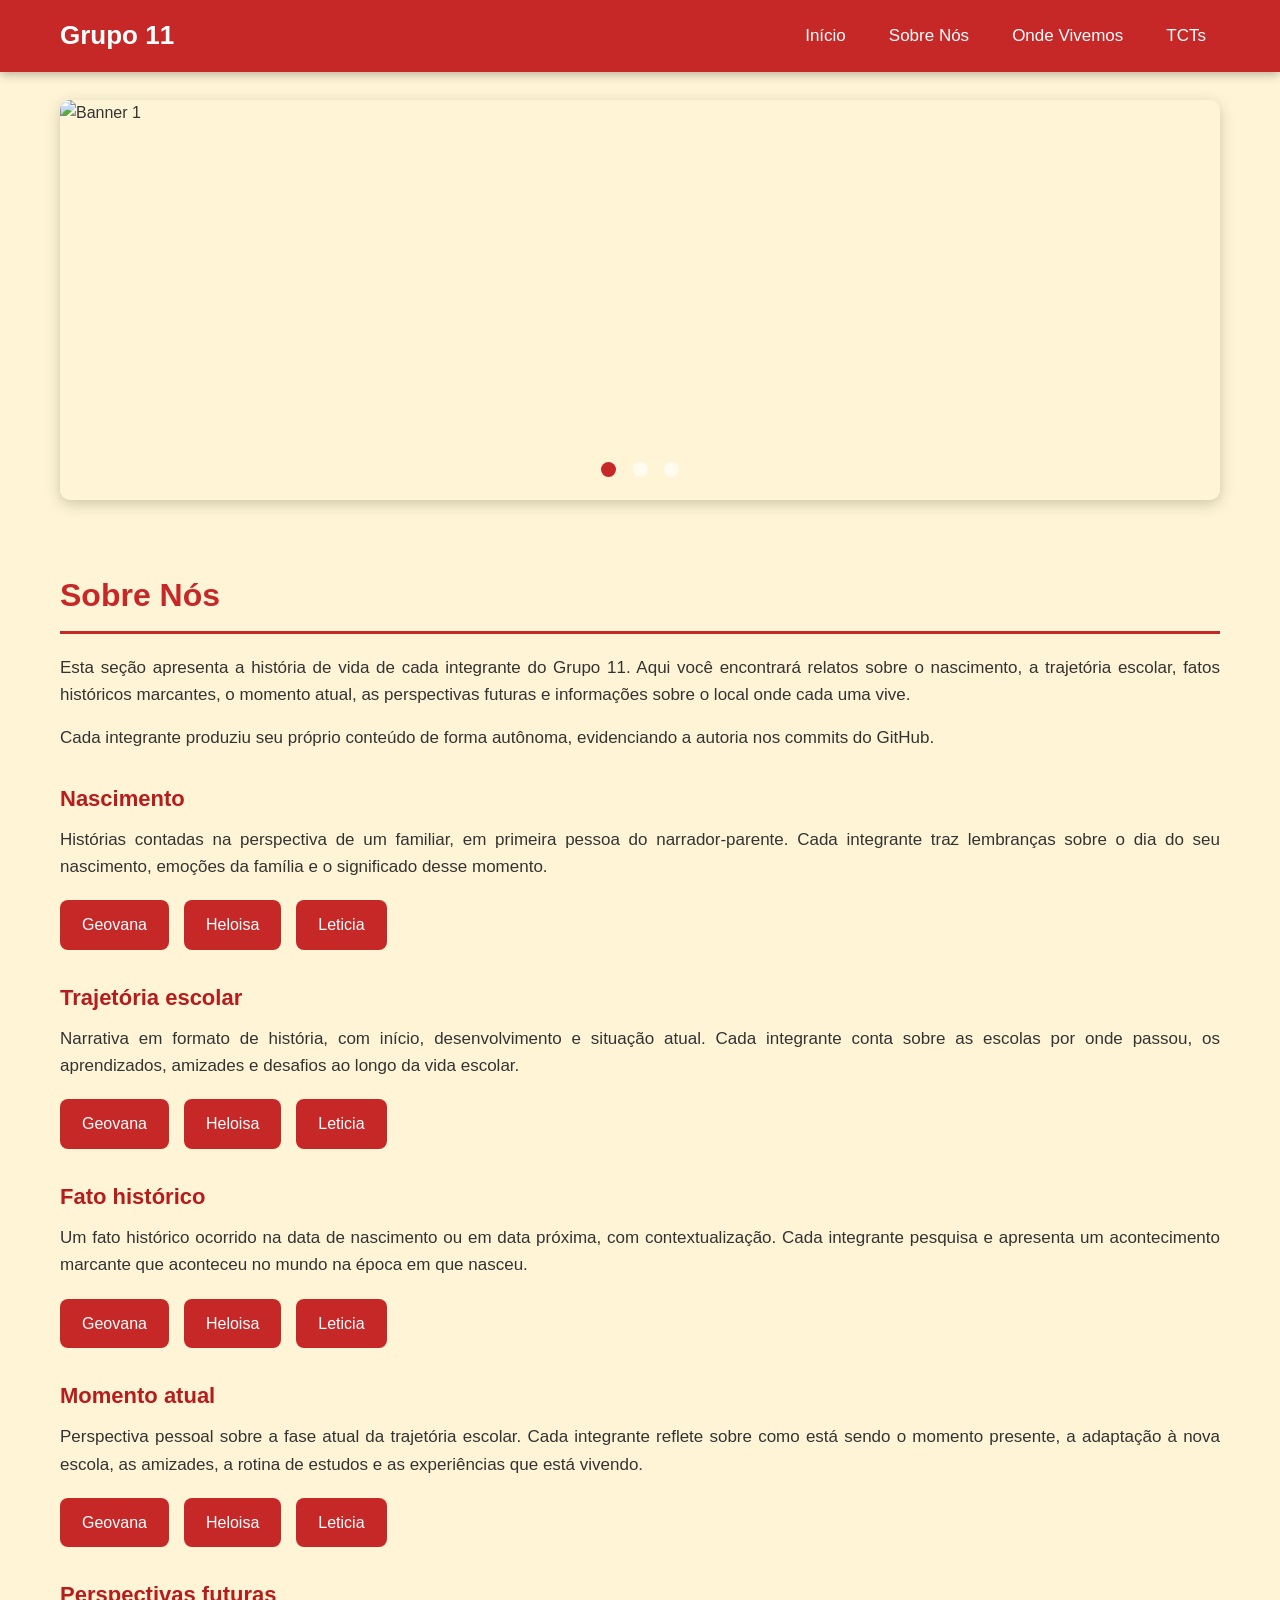
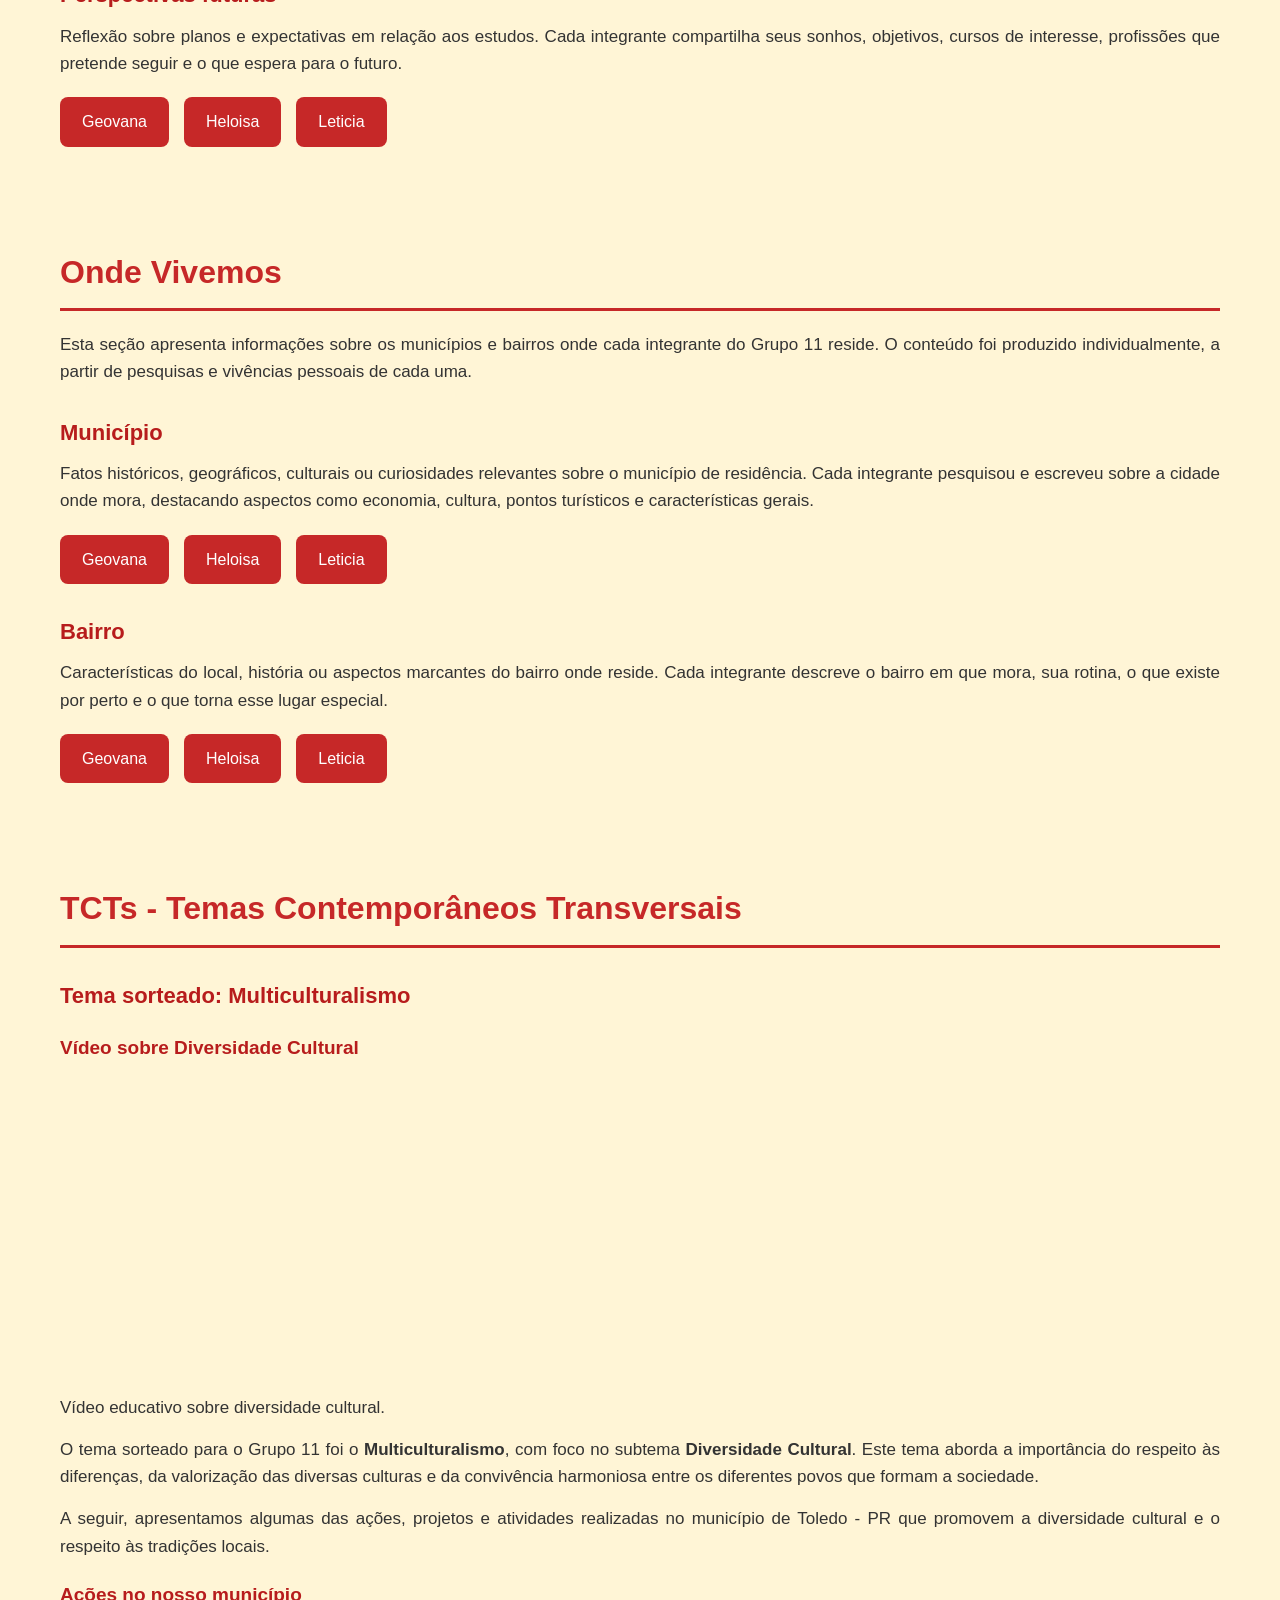
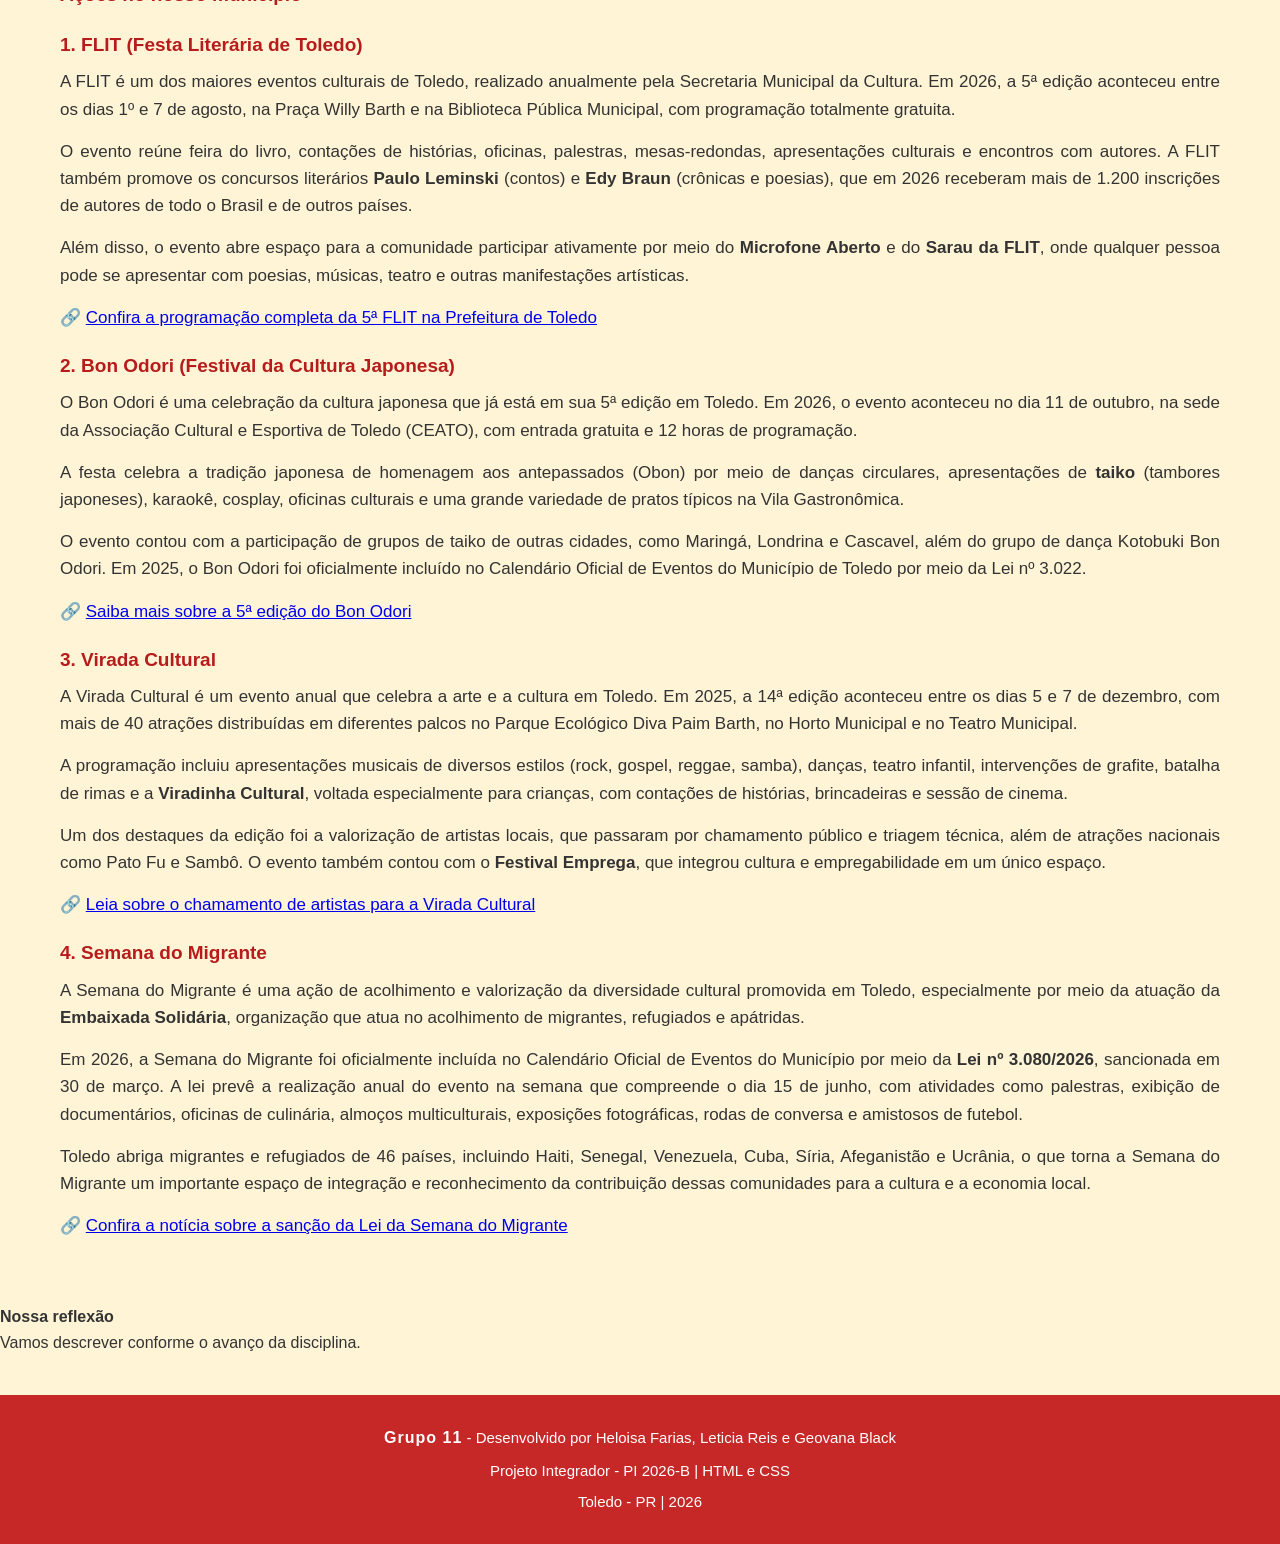
==== index.html @ 6e11cef3 "Adiciona vídeo sobre Diversidade Cultural na seção TCTs - Incorpora vídeo sobre diversidade cultural" ====
<!DOCTYPE html>
<html lang="pt-br">
<head>
    <meta charset="UTF-8">
    <meta name="viewport" content="width=device-width, initial-scale=1.0">
    <title>Grupo 11 - PI 2026-B</title>
    <link rel="stylesheet" href="style.css">
</head>

<body>

<header>
    <nav class="menu">
        <div class="logo">
            <h1>Grupo 11</h1>
        </div>
        <ul class="menu-links">
            <li><a href="index.html">Início</a></li>
            <li><a href="#sobre-nos">Sobre Nós</a></li>
            <li><a href="#onde-vivemos">Onde Vivemos</a></li>
            <li><a href="#tcts">TCTs</a></li>
        </ul>
    </nav>
</header>

<main>

        <!-- ========== CARROSSEL DE IMAGENS ========== -->
    <section id="banner">
        <div class="carrossel">
            <input type="radio" name="slide" id="slide1" checked>
            <input type="radio" name="slide" id="slide2">
            <input type="radio" name="slide" id="slide3">

            <div class="carrossel-slides">
                <div class="slide">
                    <img src="https://encrypted-tbn0.gstatic.com/images?q=tbn:ANd9GcRvRkDK_Eo4w5dah1T_DE6mRpzSh5dY2GwUO10VL6eQXFU19OjkmQ3TjDUJ&s=10" alt="Banner 1">
                </div>
                <div class="slide">
                    <img src="https://www.toledo.pr.gov.br/sites/default/files/styles/thumb_noticias/public/2024-06/semana_do_migrante_2.jpeg?itok=PTw-lpnz" alt="Banner 2">
                </div>
                <div class="slide">
                    <img src="https://pub-a1ff4eb730404ecd886c71cfc20eda33.r2.dev/2026/08/ffr.jpg">
                </div>
            </div>

            <div class="navegacao">
                <label for="slide1"></label>
                <label for="slide2"></label>
                <label for="slide3"></label>
            </div>
        </div>
    </section>

   <section id="sobre-nos">
        <h2>Sobre Nós</h2>
        <p>
            Esta seção apresenta a história de vida de cada integrante do
            Grupo 11. Aqui você encontrará relatos sobre o nascimento,
            a trajetória escolar, fatos históricos marcantes, o momento
            atual, as perspectivas futuras e informações sobre o local
            onde cada uma vive.
        </p>
        <p>
            Cada integrante produziu seu próprio conteúdo de forma
            autônoma, evidenciando a autoria nos commits do GitHub.
        </p>


        <h3 id="nascimento">Nascimento</h3>
        <p>
            Histórias contadas na perspectiva de um familiar, em primeira
            pessoa do narrador-parente. Cada integrante traz lembranças
            sobre o dia do seu nascimento, emoções da família e o
            significado desse momento.
        </p>
        <div class="integrantes">
            <a href="geovana.html#nascimento">Geovana</a>
            <a href="heloisa.html#nascimento">Heloisa</a>
            <a href="leticia.html#nascimento">Leticia</a>
        </div>

        <h3 id="trajetoria">Trajetória escolar</h3>
        <p>
            Narrativa em formato de história, com início, desenvolvimento
            e situação atual. Cada integrante conta sobre as escolas por
            onde passou, os aprendizados, amizades e desafios ao longo
            da vida escolar.
        </p>
        <div class="integrantes">
            <a href="geovana.html#trajetoria">Geovana</a>
            <a href="heloisa.html#trajetoria">Heloisa</a>
            <a href="leticia.html#trajetoria">Leticia</a>
        </div>


       <h3 id="fato-historico">Fato histórico</h3>
        <p>
            Um fato histórico ocorrido na data de nascimento ou em data
            próxima, com contextualização. Cada integrante pesquisa e
            apresenta um acontecimento marcante que aconteceu no mundo
            na época em que nasceu.
        </p>
        <div class="integrantes">
            <a href="geovana.html#fato-historico">Geovana</a>
            <a href="heloisa.html#fato-historico">Heloisa</a>
            <a href="leticia.html#fato-historico">Leticia</a>
        </div>


        <h3 id="momento-atual">Momento atual</h3>
        <p>
            Perspectiva pessoal sobre a fase atual da trajetória escolar.
            Cada integrante reflete sobre como está sendo o momento
            presente, a adaptação à nova escola, as amizades, a rotina
            de estudos e as experiências que está vivendo.
        </p>
        <div class="integrantes">
            <a href="geovana.html#momento-atual">Geovana</a>
            <a href="heloisa.html#momento-atual">Heloisa</a>
            <a href="leticia.html#momento-atual">Leticia</a>
        </div>


        <h3 id="perspectivas">Perspectivas futuras</h3>
        <p>
            Reflexão sobre planos e expectativas em relação aos estudos.
            Cada integrante compartilha seus sonhos, objetivos, cursos
            de interesse, profissões que pretende seguir e o que espera
            para o futuro.
        </p>
        <div class="integrantes">
            <a href="geovana.html#perspectivas">Geovana</a>
            <a href="heloisa.html#perspectivas">Heloisa</a>
            <a href="leticia.html#perspectivas">Leticia</a>
        </div>
    </section>

<section id="onde-vivemos">
        <h2>Onde Vivemos</h2>
        <p>
            Esta seção apresenta informações sobre os municípios e bairros
            onde cada integrante do Grupo 11 reside. O conteúdo foi
            produzido individualmente, a partir de pesquisas e vivências
            pessoais de cada uma.
        </p>

       <h3 id="municipio">Município</h3>
        <p>
            Fatos históricos, geográficos, culturais ou curiosidades
            relevantes sobre o município de residência. Cada integrante
            pesquisou e escreveu sobre a cidade onde mora, destacando
            aspectos como economia, cultura, pontos turísticos e
            características gerais.
        </p>
        <div class="integrantes">
            <a href="geovana.html#municipio">Geovana</a>
            <a href="heloisa.html#municipio">Heloisa</a>
            <a href="leticia.html#municipio">Leticia</a>
        </div>


        <h3 id="bairro">Bairro</h3>
        <p>
            Características do local, história ou aspectos marcantes do
            bairro onde reside. Cada integrante descreve o
            bairro em que mora, sua rotina, o que existe por perto e o
            que torna esse lugar especial.
        </p>
        <div class="integrantes">
            <a href="geovana.html#bairro">Geovana</a>
            <a href="heloisa.html#bairro">Heloisa</a>
            <a href="leticia.html#bairro">Leticia</a>
        </div>
    </section>

      <section id="tcts">
    <h2>TCTs - Temas Contemporâneos Transversais</h2>
    
    <h3>Tema sorteado: Multiculturalismo</h3>

        <h4>Vídeo sobre Diversidade Cultural</h4>
        <div class="video-container">
            <iframe width="560" height="315" src="https://www.youtube.com/embed/qX1g0VVXkB0?si=FpzhYmx7Cu7t4a_R" title="Vídeo sobre Diversidade Cultural" frameborder="0" allow="accelerometer; autoplay; clipboard-write; encrypted-media; gyroscope; picture-in-picture; web-share" referrerpolicy="strict-origin-when-cross-origin" allowfullscreen></iframe>
        </div>
        <p>
            Vídeo educativo sobre diversidade cultural.
        </p>
          
    <p>
        O tema sorteado para o Grupo 11 foi o <strong>Multiculturalismo</strong>,
        com foco no subtema <strong>Diversidade Cultural</strong>. Este tema aborda
        a importância do respeito às diferenças, da valorização das diversas
        culturas e da convivência harmoniosa entre os diferentes povos que
        formam a sociedade.
    </p>
    <p>
        A seguir, apresentamos algumas das ações, projetos e atividades
        realizadas no município de Toledo - PR que promovem a diversidade
        cultural e o respeito às tradições locais.
    </p>

    <h4>Ações no nosso município</h4>
    
    <h4>1. FLIT (Festa Literária de Toledo)</h4>
    <p>
        A FLIT é um dos maiores eventos culturais de Toledo, realizado
        anualmente pela Secretaria Municipal da Cultura. Em 2026, a 5ª
        edição aconteceu entre os dias 1º e 7 de agosto, na Praça Willy
        Barth e na Biblioteca Pública Municipal, com programação
        totalmente gratuita.
    </p>
    <p>
        O evento reúne feira do livro, contações de histórias, oficinas,
        palestras, mesas-redondas, apresentações culturais e encontros
        com autores. A FLIT também promove os concursos literários
        <strong>Paulo Leminski</strong> (contos) e <strong>Edy Braun</strong>
        (crônicas e poesias), que em 2026 receberam mais de 1.200
        inscrições de autores de todo o Brasil e de outros países.
    </p>
    <p>
        Além disso, o evento abre espaço para a comunidade participar
        ativamente por meio do <strong>Microfone Aberto</strong> e do
        <strong>Sarau da FLIT</strong>, onde qualquer pessoa pode se
        apresentar com poesias, músicas, teatro e outras manifestações
        artísticas.
    </p>
    <p>
        🔗 <a href="https://www.toledo.pr.gov.br/noticias/cultura/5a-flit-tera-sete-dias-de-programacao-voltada-literatura-em-agosto" target="_blank">Confira a programação completa da 5ª FLIT na Prefeitura de Toledo</a>
    </p>

    <h4>2. Bon Odori (Festival da Cultura Japonesa)</h4>
    <p>
        O Bon Odori é uma celebração da cultura japonesa que já está em
        sua 5ª edição em Toledo. Em 2026, o evento aconteceu no dia 11
        de outubro, na sede da Associação Cultural e Esportiva de Toledo
        (CEATO), com entrada gratuita e 12 horas de programação.
    </p>
    <p>
        A festa celebra a tradição japonesa de homenagem aos antepassados
        (Obon) por meio de danças circulares, apresentações de
        <strong>taiko</strong> (tambores japoneses), karaokê, cosplay,
        oficinas culturais e uma grande variedade de pratos típicos na
        Vila Gastronômica.
    </p>
    <p>
        O evento contou com a participação de grupos de taiko de outras
        cidades, como Maringá, Londrina e Cascavel, além do grupo de
        dança Kotobuki Bon Odori. Em 2025, o Bon Odori foi oficialmente
        incluído no Calendário Oficial de Eventos do Município de Toledo
        por meio da Lei nº 3.022.
    </p>
    <p>
        🔗 <a href="https://www.toledonews.com.br/noticia/toledo-sera-palco-no-proximo-dia-11-de-outubro-da-5-edicao-do-bon-odori" target="_blank">Saiba mais sobre a 5ª edição do Bon Odori</a>
    </p>

    <h4>3. Virada Cultural</h4>
    <p>
        A Virada Cultural é um evento anual que celebra a arte e a
        cultura em Toledo. Em 2025, a 14ª edição aconteceu entre os dias
        5 e 7 de dezembro, com mais de 40 atrações distribuídas em
        diferentes palcos no Parque Ecológico Diva Paim Barth, no Horto
        Municipal e no Teatro Municipal.
    </p>
    <p>
        A programação incluiu apresentações musicais de diversos estilos
        (rock, gospel, reggae, samba), danças, teatro infantil,
        intervenções de grafite, batalha de rimas e a
        <strong>Viradinha Cultural</strong>, voltada especialmente para
        crianças, com contações de histórias, brincadeiras e sessão de
        cinema.
    </p>
    <p>
        Um dos destaques da edição foi a valorização de artistas locais,
        que passaram por chamamento público e triagem técnica, além de
        atrações nacionais como Pato Fu e Sambô. O evento também contou
        com o <strong>Festival Emprega</strong>, que integrou cultura e
        empregabilidade em um único espaço.
    </p>
    <p>
        🔗 <a href="https://www.toledo.pr.gov.br/noticias/cultura/14a-virada-cultural-toledo-abre-chamamento-para-credenciar-artistas-locais" target="_blank">Leia sobre o chamamento de artistas para a Virada Cultural</a>
    </p>

    <h4>4. Semana do Migrante</h4>
    <p>
        A Semana do Migrante é uma ação de acolhimento e valorização da
        diversidade cultural promovida em Toledo, especialmente por meio
        da atuação da <strong>Embaixada Solidária</strong>, organização
        que atua no acolhimento de migrantes, refugiados e apátridas.
    </p>
    <p>
        Em 2026, a Semana do Migrante foi oficialmente incluída no
        Calendário Oficial de Eventos do Município por meio da
        <strong>Lei nº 3.080/2026</strong>, sancionada em 30 de março.
        A lei prevê a realização anual do evento na semana que compreende
        o dia 15 de junho, com atividades como palestras, exibição de
        documentários, oficinas de culinária, almoços multiculturais,
        exposições fotográficas, rodas de conversa e amistosos de futebol.
    </p>
    <p>
        Toledo abriga migrantes e refugiados de 46 países, incluindo
        Haiti, Senegal, Venezuela, Cuba, Síria, Afeganistão e Ucrânia,
        o que torna a Semana do Migrante um importante espaço de
        integração e reconhecimento da contribuição dessas comunidades
        para a cultura e a economia local.
    </p>
    <p>
        🔗 <a href="https://www.toledo.pr.gov.br/noticias/gabinete/migrantes-e-autistas-sao-contemplados-em-leis-municipais-sancionadas" target="_blank">Confira a notícia sobre a sanção da Lei da Semana do Migrante</a>
    </p>
      </section>
          <h4>Nossa reflexão</h4>
        <p>
            Vamos descrever conforme o avanço da disciplina.
        </p>
    </section>

</main>

    <footer>
    <p><strong>Grupo 11</strong> - Desenvolvido por Heloisa Farias, Leticia Reis e Geovana Black</p>
    <p>Projeto Integrador - PI 2026-B | HTML e CSS</p>
    <p>Toledo - PR | 2026</p>
</footer>

</body>
</html>
---- style.css ----
* {
    margin: 0;
    padding: 0;
    box-sizing: border-box;
}

body {
    font-family: Arial, Helvetica, sans-serif;
    background-color: #fff5d6;
    color: #333;
    line-height: 1.6;
}

header {
    background-color: #c62828;
    padding: 15px 0;
    position: fixed;
    top: 0;
    width: 100%;
    z-index: 1000;
    box-shadow: 0 2px 10px rgba(0, 0, 0, 0.3);
}

.menu {
    max-width: 1200px;
    margin: 0 auto;
    padding: 0 20px;
    display: flex;
    justify-content: space-between;
    align-items: center;
    flex-wrap: wrap;
}

.logo h1 {
    color: #ffffff;
    font-size: 26px;
}

.menu-links {
    list-style: none;
    display: flex;
    gap: 15px;
    flex-wrap: wrap;
}

.menu-links li a {
    color: #ffffff;
    text-decoration: none;
    font-size: 17px;
    padding: 8px 14px;
    border-radius: 5px;
    transition: background-color 0.3s;
}

.menu-links li a:hover {
    background-color: #b71c1c;
}

main {
    padding-top: 80px;
}

section {
    padding: 50px 20px;
    max-width: 1200px;
    margin: 0 auto;
}

section h2 {
    font-size: 32px;
    color: #c62828;
    margin-bottom: 20px;
    border-bottom: 3px solid #c62828;
    padding-bottom: 10px;
}

section h3 {
    font-size: 22px;
    color: #b71c1c;
    margin-top: 30px;
    margin-bottom: 10px;
}

section h4 {
    font-size: 19px;
    color: #b71c1c;
    margin-top: 20px;
    margin-bottom: 8px;
}

section p {
    font-size: 17px;
    margin-bottom: 15px;
    text-align: justify;
}

section ul {
    padding-left: 25px;
    margin-bottom: 15px;
}

section li {
    margin-bottom: 8px;
}

.integrantes {
    display: flex;
    gap: 15px;
    margin-top: 20px;
    flex-wrap: wrap;
}

.integrantes a {
    background-color: #c62828;
    color: white;
    text-decoration: none;
    padding: 12px 22px;
    border-radius: 8px;
    transition: background-color 0.3s;
}

.integrantes a:hover {
    background-color: #b71c1c;
}


footer {
    background-color: #c62828;
    color: #ffffff;
    text-align: center;
    padding: 25px 20px;
    margin-top: 40px;
    line-height: 1.8;
}

footer p {
    margin: 4px 0;
    font-size: 15px;
}

footer p strong {
    font-size: 16px;
    letter-spacing: 1px;
}


@media screen and (max-width: 768px) {
    .menu {
        flex-direction: column;
        gap: 10px;
    }

    .menu-links {
        justify-content: center;
        gap: 8px;
    }

    .menu-links li a {
        font-size: 14px;
        padding: 6px 10px;
    }

    section h2 {
        font-size: 26px;
    }
}
#banner {
    padding: 20px;
    max-width: 1200px;
    margin: 0 auto;
}

.carrossel {
    position: relative;
    max-width: 1200px;
    margin: 0 auto;
    overflow: hidden;
    border-radius: 10px;
    box-shadow: 0 4px 15px rgba(0,0,0,0.2);
}

.carrossel input[type="radio"] {
    display: none;
}

.carrossel-slides {
    display: flex;
    width: 300%;
    transition: transform 0.6s ease;
}

.slide {
    width: 33.333%;
}

.slide img {
    width: 100%;
    display: block;
    height: 400px;
    object-fit: cover;
}

#slide1:checked ~ .carrossel-slides { transform: translateX(0); }
#slide2:checked ~ .carrossel-slides { transform: translateX(-33.333%); }
#slide3:checked ~ .carrossel-slides { transform: translateX(-66.666%); }

.navegacao {
    position: absolute;
    bottom: 15px;
    width: 100%;
    text-align: center;
}

.navegacao label {
    display: inline-block;
    width: 15px;
    height: 15px;
    background-color: rgba(255,255,255,0.6);
    border-radius: 50%;
    margin: 0 6px;
    cursor: pointer;
    transition: background-color 0.3s;
}

.navegacao label:hover {
    background-color: #fff;
}

#slide1:checked ~ .navegacao label[for="slide1"],
#slide2:checked ~ .navegacao label[for="slide2"],
#slide3:checked ~ .navegacao label[for="slide3"] {
    background-color: #c62828;
}
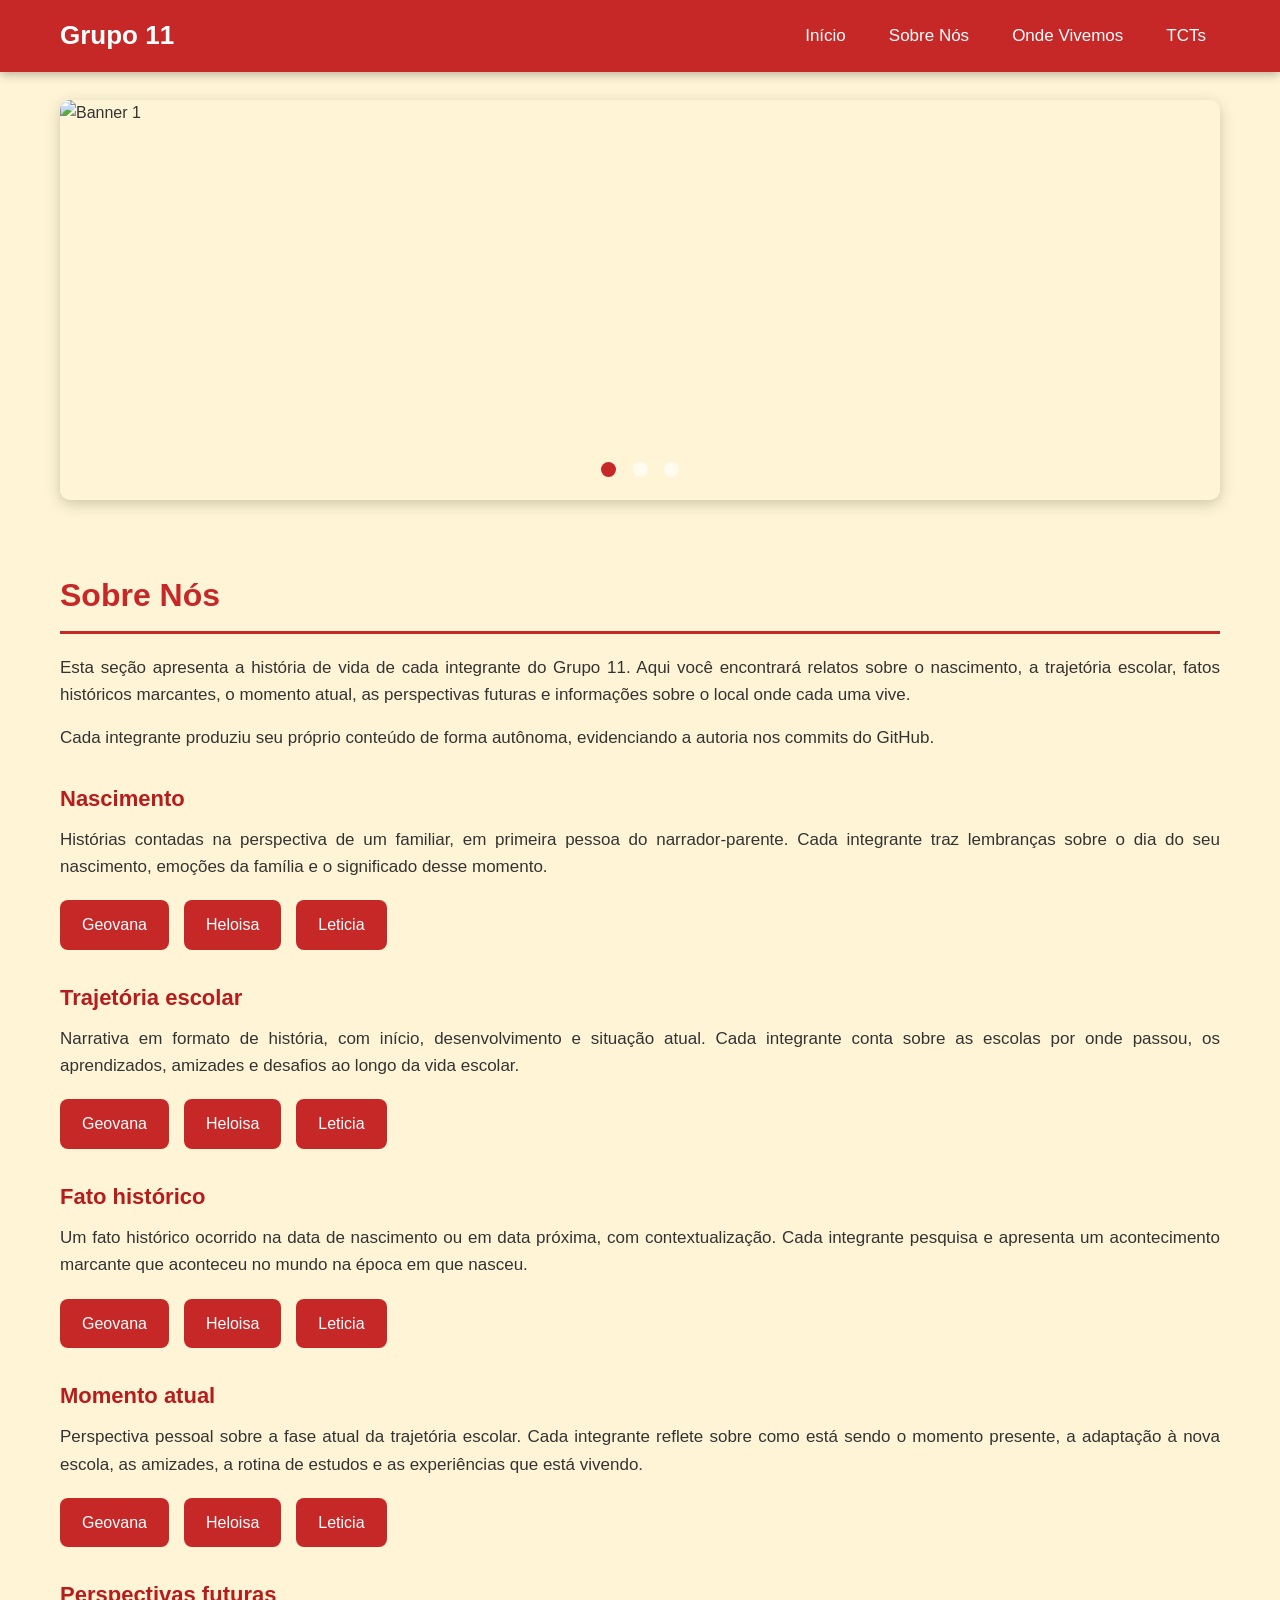
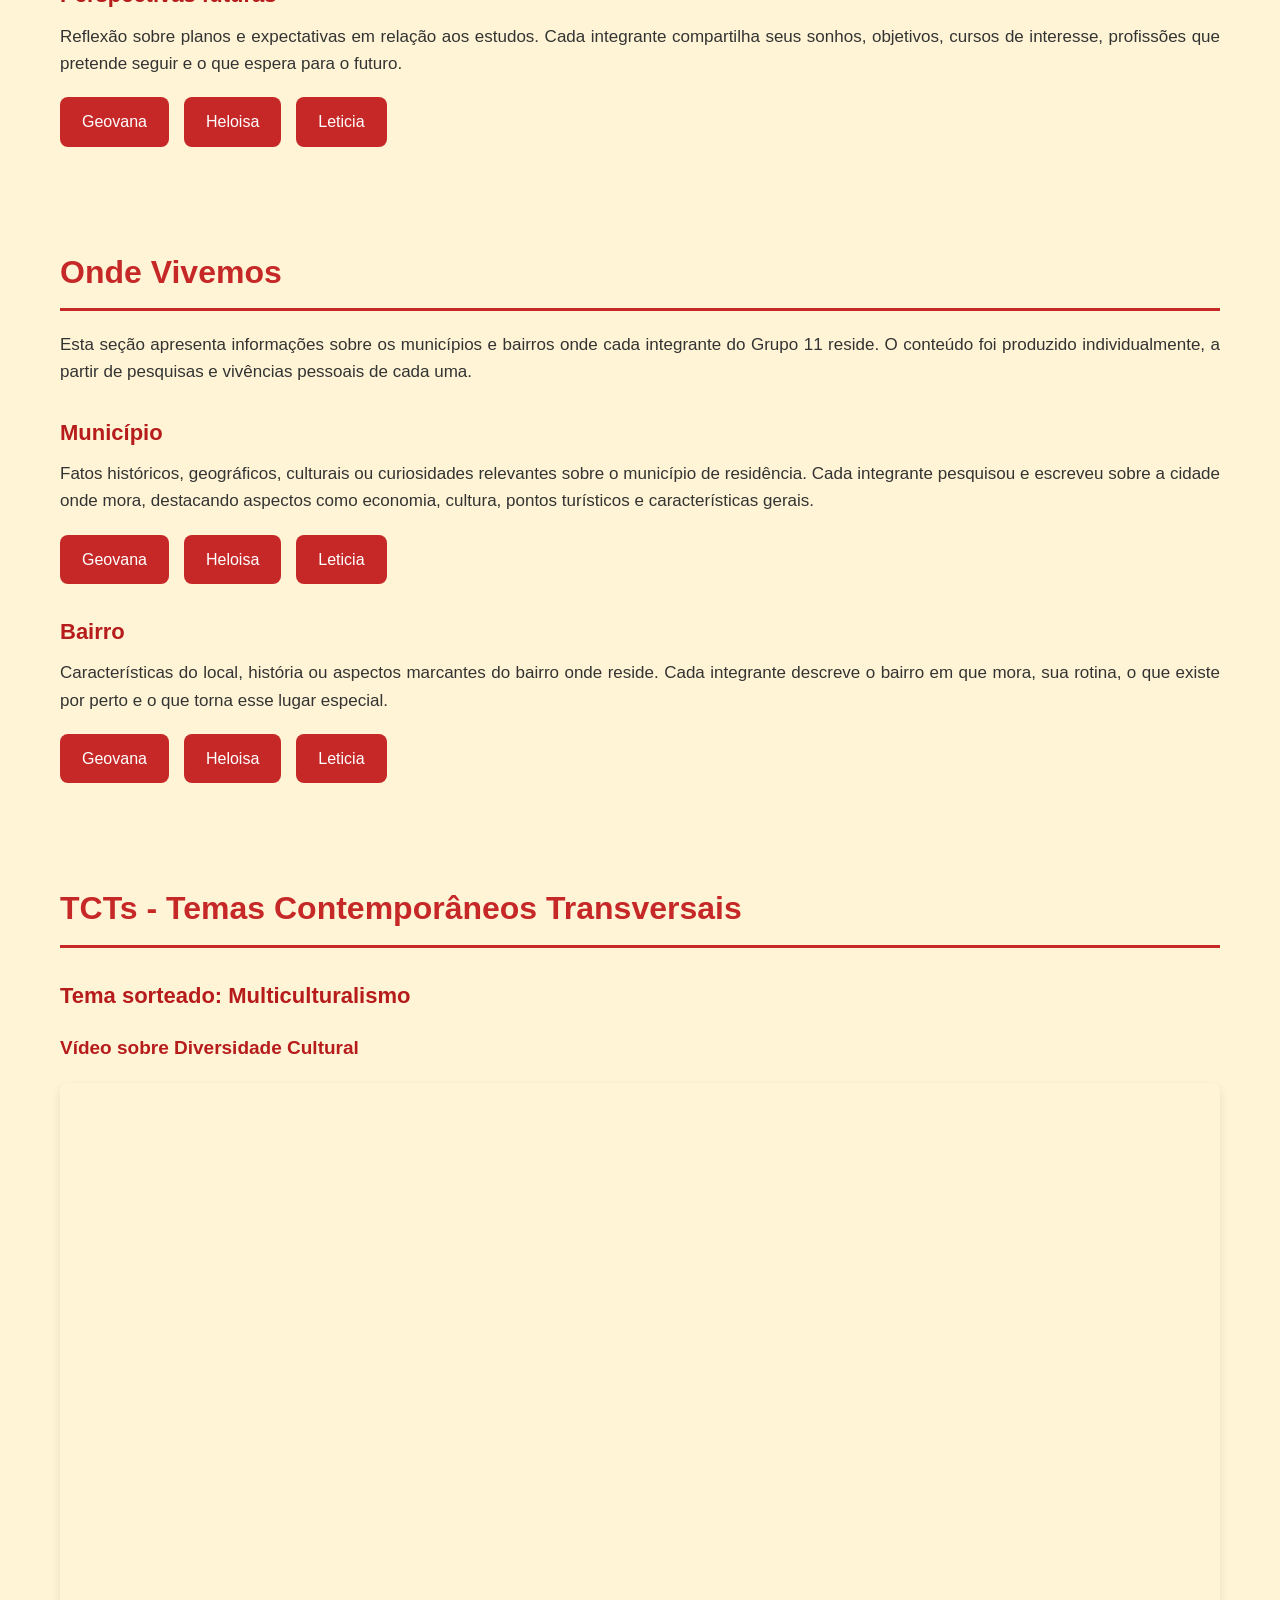
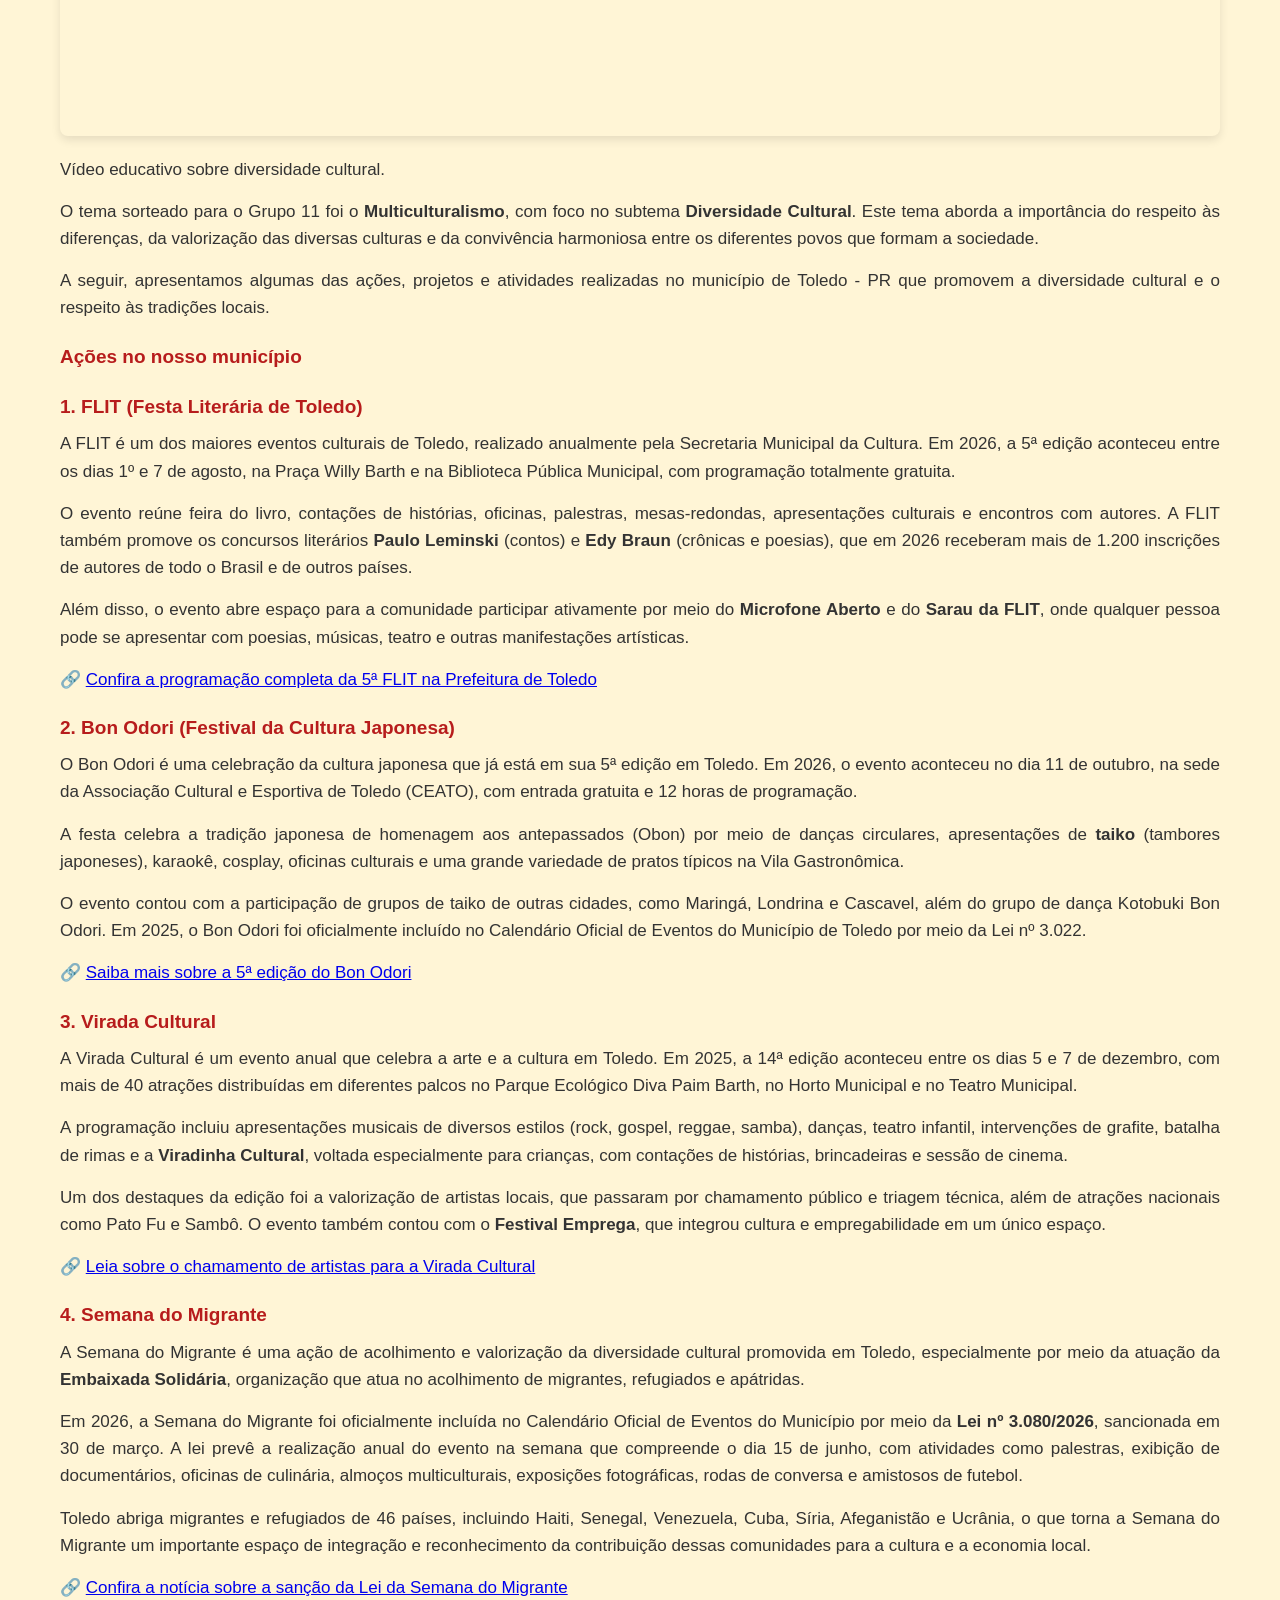
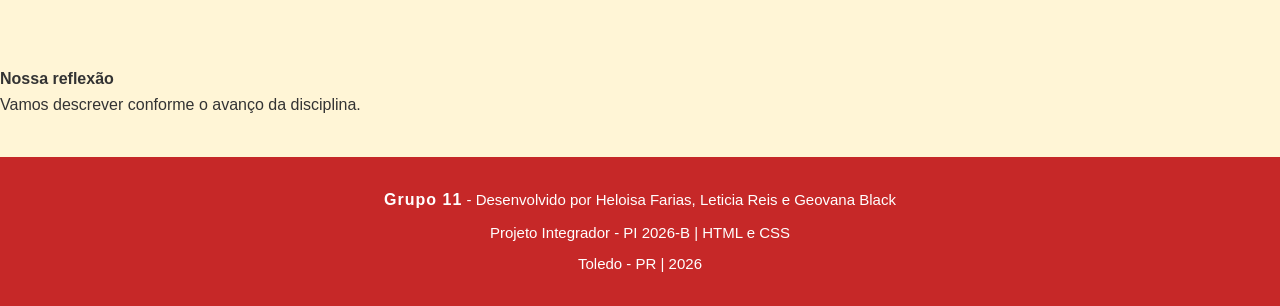
==== commit 7d81188a: "Atualiza imagens do carrossel com fotos de alta qualidade - Substitui as imagens de exemplo por foto" ====
--- a/index.html
+++ b/index.html
@@ -34,13 +34,13 @@
 
             <div class="carrossel-slides">
                 <div class="slide">
-                    <img src="https://encrypted-tbn0.gstatic.com/images?q=tbn:ANd9GcRvRkDK_Eo4w5dah1T_DE6mRpzSh5dY2GwUO10VL6eQXFU19OjkmQ3TjDUJ&s=10" alt="Banner 1">
+                    <img src="https://upload.wikimedia.org/wikipedia/commons/thumb/0/09/Toledo_-_vista_a%C3%A9rea.jpg/1280px-Toledo_-_vista_a%C3%A9rea.jpg" alt="Banner 1">
                 </div>
                 <div class="slide">
                     <img src="https://www.toledo.pr.gov.br/sites/default/files/styles/thumb_noticias/public/2024-06/semana_do_migrante_2.jpeg?itok=PTw-lpnz" alt="Banner 2">
                 </div>
                 <div class="slide">
-                    <img src="https://pub-a1ff4eb730404ecd886c71cfc20eda33.r2.dev/2026/08/ffr.jpg">
+                    <img src="https://www.toledo.pr.gov.br/sites/default/files/styles/apresentacao_imagens_noticia/public/2024-11/materia_virada_0.jpg?itok=ClOAj6qH">
                 </div>
             </div>
 
--- a/style.css
+++ b/style.css
@@ -209,6 +209,27 @@
     bottom: 15px;
     width: 100%;
     text-align: center;
+}
+
+/* ========== VÍDEOS ========== */
+.video-container {
+    position: relative;
+    padding-bottom: 56.25%; /* Proporção 16:9 */
+    height: 0;
+    overflow: hidden;
+    max-width: 100%;
+    margin: 20px 0;
+    border-radius: 8px;
+    box-shadow: 0 4px 10px rgba(0,0,0,0.1);
+}
+
+.video-container iframe {
+    position: absolute;
+    top: 0;
+    left: 0;
+    width: 100%;
+    height: 100%;
+    border: none;
 }
 
 .navegacao label {
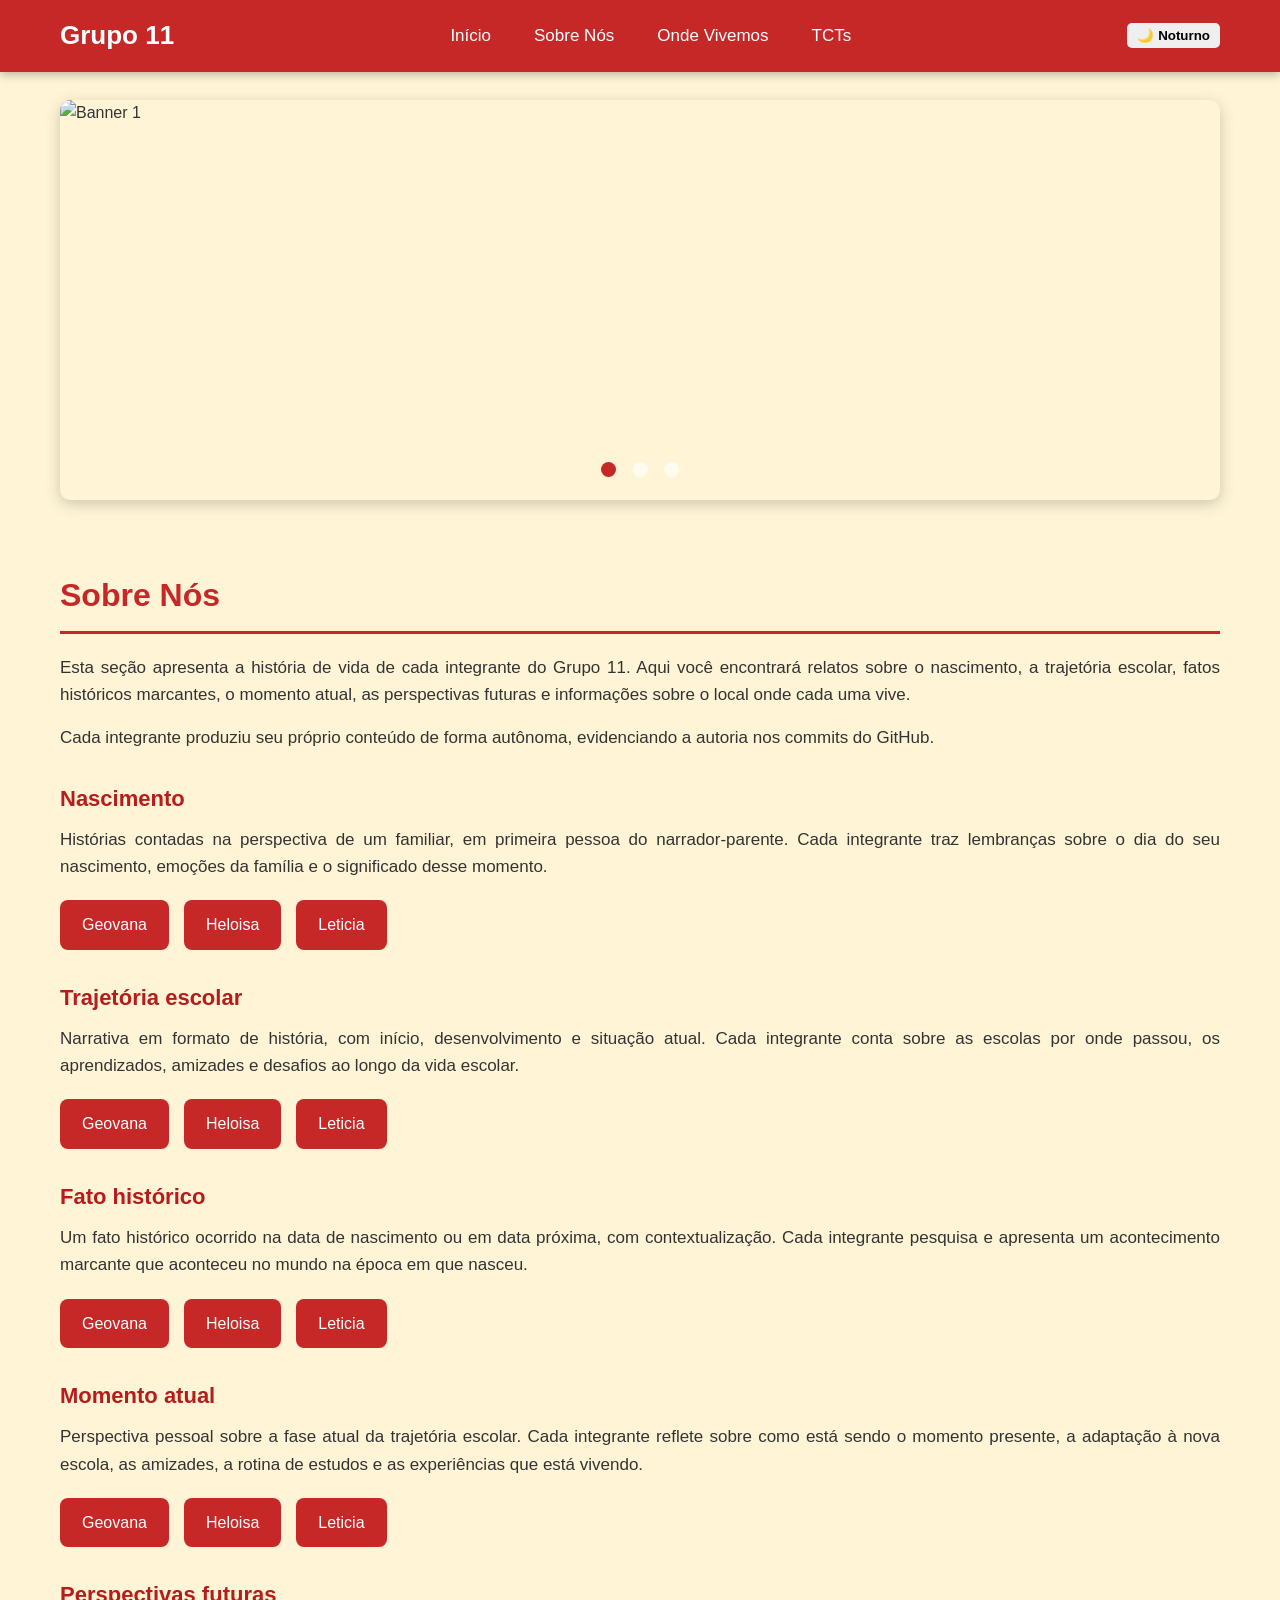
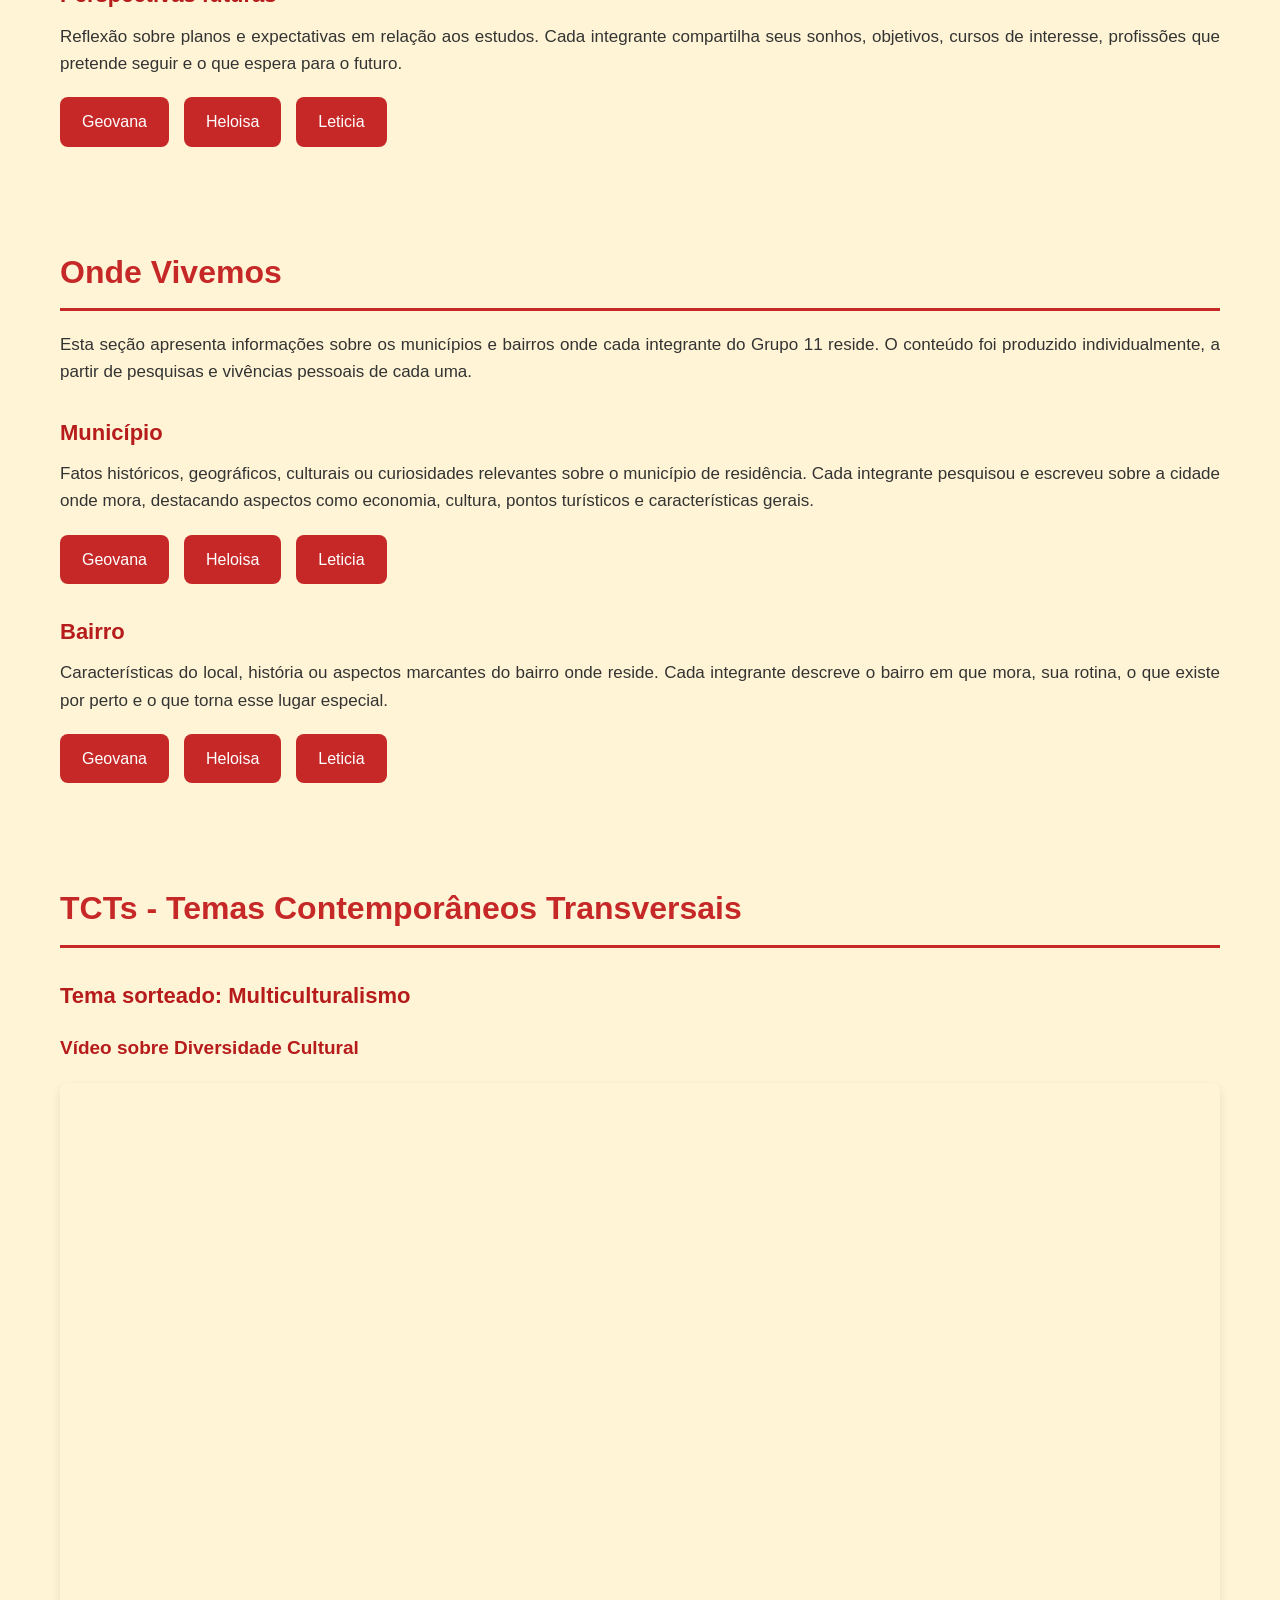
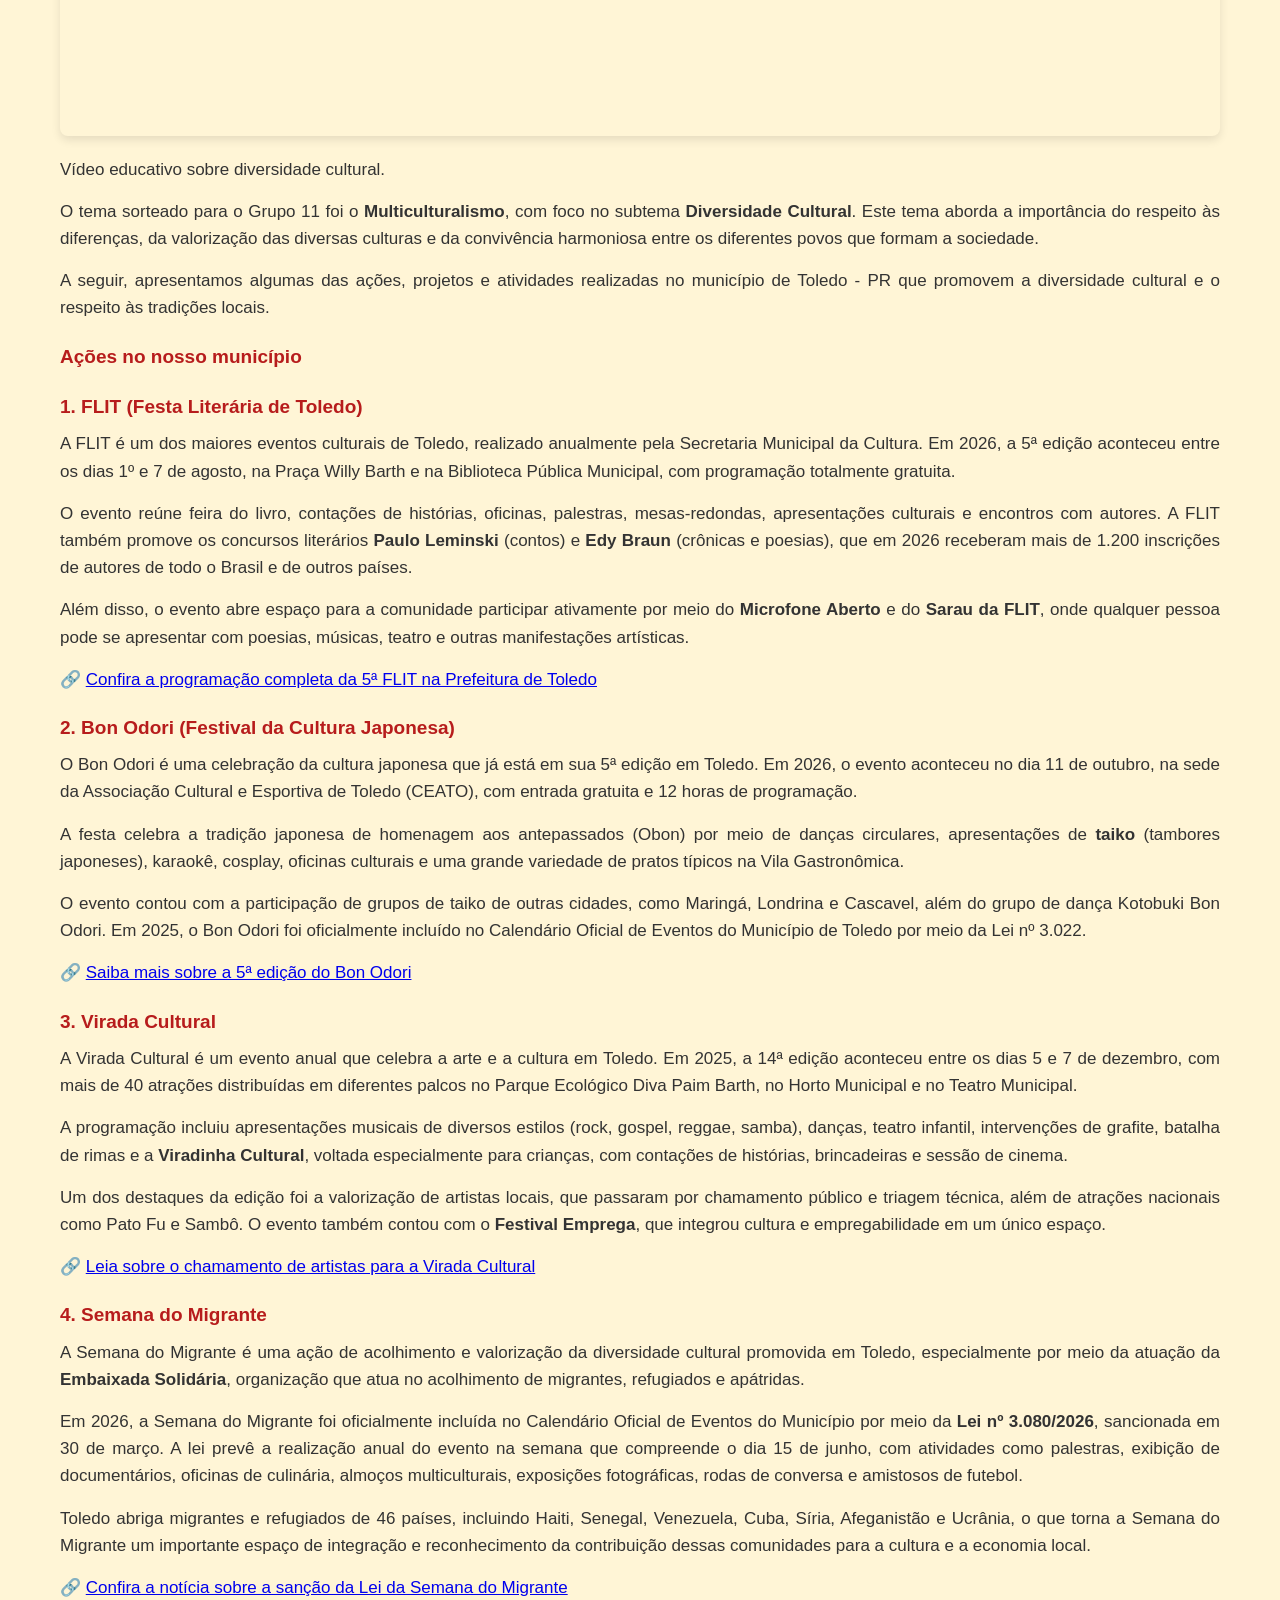
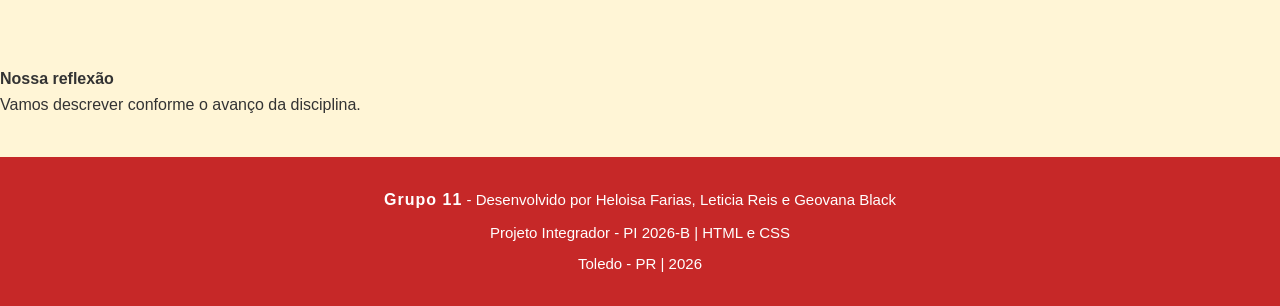
==== commit 6631c28c: "Adiciona modo noturno no index.html" ====
--- a/index.html
+++ b/index.html
@@ -4,7 +4,8 @@
     <meta charset="UTF-8">
     <meta name="viewport" content="width=device-width, initial-scale=1.0">
     <title>Grupo 11 - PI 2026-B</title>
-    <link rel="stylesheet" href="style.css">
+    <link rel="stylesheet" href="assets/css/estilo.css">
+    <script src="assets/js/script.js" defer></script>
 </head>
 
 <body>
@@ -20,6 +21,7 @@
             <li><a href="#onde-vivemos">Onde Vivemos</a></li>
             <li><a href="#tcts">TCTs</a></li>
         </ul>
+   <button onclick="toggleTema()" style="padding: 5px 10px; cursor: pointer; border-radius: 5px; border: none; font-weight: bold;">🌙 Noturno</button>
     </nav>
 </header>
 
@@ -37,7 +39,7 @@
                     <img src="https://upload.wikimedia.org/wikipedia/commons/thumb/0/09/Toledo_-_vista_a%C3%A9rea.jpg/1280px-Toledo_-_vista_a%C3%A9rea.jpg" alt="Banner 1">
                 </div>
                 <div class="slide">
-                    <img src="https://www.toledo.pr.gov.br/sites/default/files/styles/thumb_noticias/public/2024-06/semana_do_migrante_2.jpeg?itok=PTw-lpnz" alt="Banner 2">
+                    <img src="https://www.toledo.pr.gov.br/sites/default/files/styles/apresentacao_imagens_noticia/public/agenda-2026-08/whatsapp_image_2026-08-17_at_18.14.07.jpeg?itok=kD_vE7TD" alt="Banner 2">
                 </div>
                 <div class="slide">
                     <img src="https://www.toledo.pr.gov.br/sites/default/files/styles/apresentacao_imagens_noticia/public/2024-11/materia_virada_0.jpg?itok=ClOAj6qH">
--- a/assets/css/estilo.css
+++ b/assets/css/estilo.css
@@ -0,0 +1,273 @@
+* {
+    margin: 0;
+    padding: 0;
+    box-sizing: border-box;
+}
+
+body {
+    font-family: Arial, Helvetica, sans-serif;
+    background-color: #fff5d6;
+    color: #333;
+    line-height: 1.6;
+}
+
+header {
+    background-color: #c62828;
+    padding: 15px 0;
+    position: fixed;
+    top: 0;
+    width: 100%;
+    z-index: 1000;
+    box-shadow: 0 2px 10px rgba(0, 0, 0, 0.3);
+}
+
+.menu {
+    max-width: 1200px;
+    margin: 0 auto;
+    padding: 0 20px;
+    display: flex;
+    justify-content: space-between;
+    align-items: center;
+    flex-wrap: wrap;
+}
+
+.logo h1 {
+    color: #ffffff;
+    font-size: 26px;
+}
+
+.menu-links {
+    list-style: none;
+    display: flex;
+    gap: 15px;
+    flex-wrap: wrap;
+}
+
+.menu-links li a {
+    color: #ffffff;
+    text-decoration: none;
+    font-size: 17px;
+    padding: 8px 14px;
+    border-radius: 5px;
+    transition: background-color 0.3s;
+}
+
+.menu-links li a:hover {
+    background-color: #b71c1c;
+}
+
+main {
+    padding-top: 80px;
+}
+
+section {
+    padding: 50px 20px;
+    max-width: 1200px;
+    margin: 0 auto;
+}
+
+section h2 {
+    font-size: 32px;
+    color: #c62828;
+    margin-bottom: 20px;
+    border-bottom: 3px solid #c62828;
+    padding-bottom: 10px;
+}
+
+section h3 {
+    font-size: 22px;
+    color: #b71c1c;
+    margin-top: 30px;
+    margin-bottom: 10px;
+}
+
+section h4 {
+    font-size: 19px;
+    color: #b71c1c;
+    margin-top: 20px;
+    margin-bottom: 8px;
+}
+
+section p {
+    font-size: 17px;
+    margin-bottom: 15px;
+    text-align: justify;
+}
+
+section ul {
+    padding-left: 25px;
+    margin-bottom: 15px;
+}
+
+section li {
+    margin-bottom: 8px;
+}
+
+.integrantes {
+    display: flex;
+    gap: 15px;
+    margin-top: 20px;
+    flex-wrap: wrap;
+}
+
+.integrantes a {
+    background-color: #c62828;
+    color: white;
+    text-decoration: none;
+    padding: 12px 22px;
+    border-radius: 8px;
+    transition: background-color 0.3s;
+}
+
+.integrantes a:hover {
+    background-color: #b71c1c;
+}
+
+
+footer {
+    background-color: #c62828;
+    color: #ffffff;
+    text-align: center;
+    padding: 25px 20px;
+    margin-top: 40px;
+    line-height: 1.8;
+}
+
+footer p {
+    margin: 4px 0;
+    font-size: 15px;
+}
+
+footer p strong {
+    font-size: 16px;
+    letter-spacing: 1px;
+}
+
+
+@media screen and (max-width: 768px) {
+    .menu {
+        flex-direction: column;
+        gap: 10px;
+    }
+
+    .menu-links {
+        justify-content: center;
+        gap: 8px;
+    }
+
+    .menu-links li a {
+        font-size: 14px;
+        padding: 6px 10px;
+    }
+
+    section h2 {
+        font-size: 26px;
+    }
+}
+#banner {
+    padding: 20px;
+    max-width: 1200px;
+    margin: 0 auto;
+}
+
+.carrossel {
+    position: relative;
+    max-width: 1200px;
+    margin: 0 auto;
+    overflow: hidden;
+    border-radius: 10px;
+    box-shadow: 0 4px 15px rgba(0,0,0,0.2);
+}
+
+.carrossel input[type="radio"] {
+    display: none;
+}
+
+.carrossel-slides {
+    display: flex;
+    width: 300%;
+    transition: transform 0.6s ease;
+}
+
+.slide {
+    width: 33.333%;
+}
+
+.slide img {
+    width: 100%;
+    display: block;
+    height: 400px;
+    object-fit: cover;
+}
+
+#slide1:checked ~ .carrossel-slides { transform: translateX(0); }
+#slide2:checked ~ .carrossel-slides { transform: translateX(-33.333%); }
+#slide3:checked ~ .carrossel-slides { transform: translateX(-66.666%); }
+
+.navegacao {
+    position: absolute;
+    bottom: 15px;
+    width: 100%;
+    text-align: center;
+}
+
+/* ========== VÍDEOS ========== */
+.video-container {
+    position: relative;
+    padding-bottom: 56.25%; /* Proporção 16:9 */
+    height: 0;
+    overflow: hidden;
+    max-width: 100%;
+    margin: 20px 0;
+    border-radius: 8px;
+    box-shadow: 0 4px 10px rgba(0,0,0,0.1);
+}
+
+.video-container iframe {
+    position: absolute;
+    top: 0;
+    left: 0;
+    width: 100%;
+    height: 100%;
+    border: none;
+}
+
+.navegacao label {
+    display: inline-block;
+    width: 15px;
+    height: 15px;
+    background-color: rgba(255,255,255,0.6);
+    border-radius: 50%;
+    margin: 0 6px;
+    cursor: pointer;
+    transition: background-color 0.3s;
+}
+
+.navegacao label:hover {
+    background-color: #fff;
+}
+
+#slide1:checked ~ .navegacao label[for="slide1"],
+#slide2:checked ~ .navegacao label[for="slide2"],
+#slide3:checked ~ .navegacao label[for="slide3"] {
+    background-color: #c62828;
+  }
+
+/* ========== MODO NOTURNO ========== */
+:root {
+    --fundo: #fff5d6; 
+    --texto: #333; 
+    --menu: #c62828;
+}
+html.tema-escuro {
+    --fundo: #121212; 
+    --texto: #fff; 
+    --menu: #1f1f1f;
+}
+body {
+    background-color: var(--fundo) !important;
+    color: var(--texto) !important;
+}
+header, footer {
+    background-color: var(--menu) !important;
+}
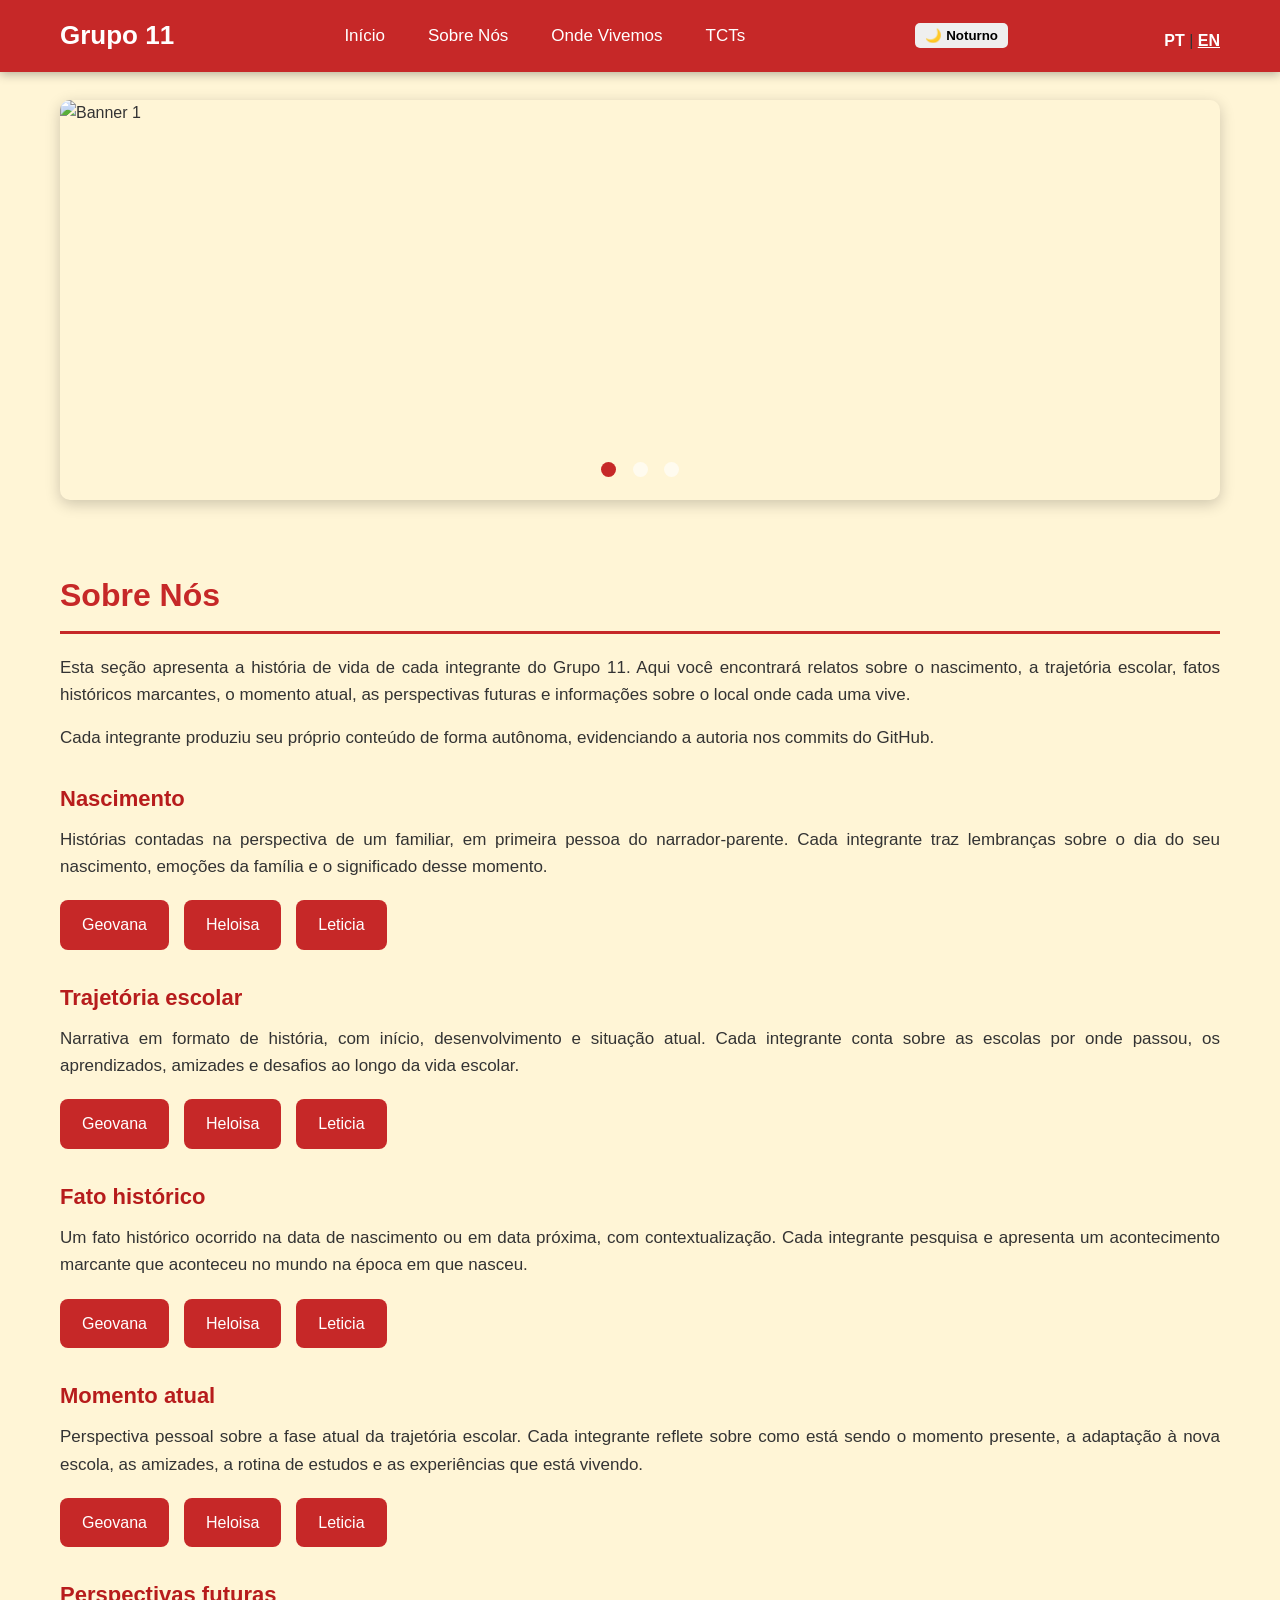
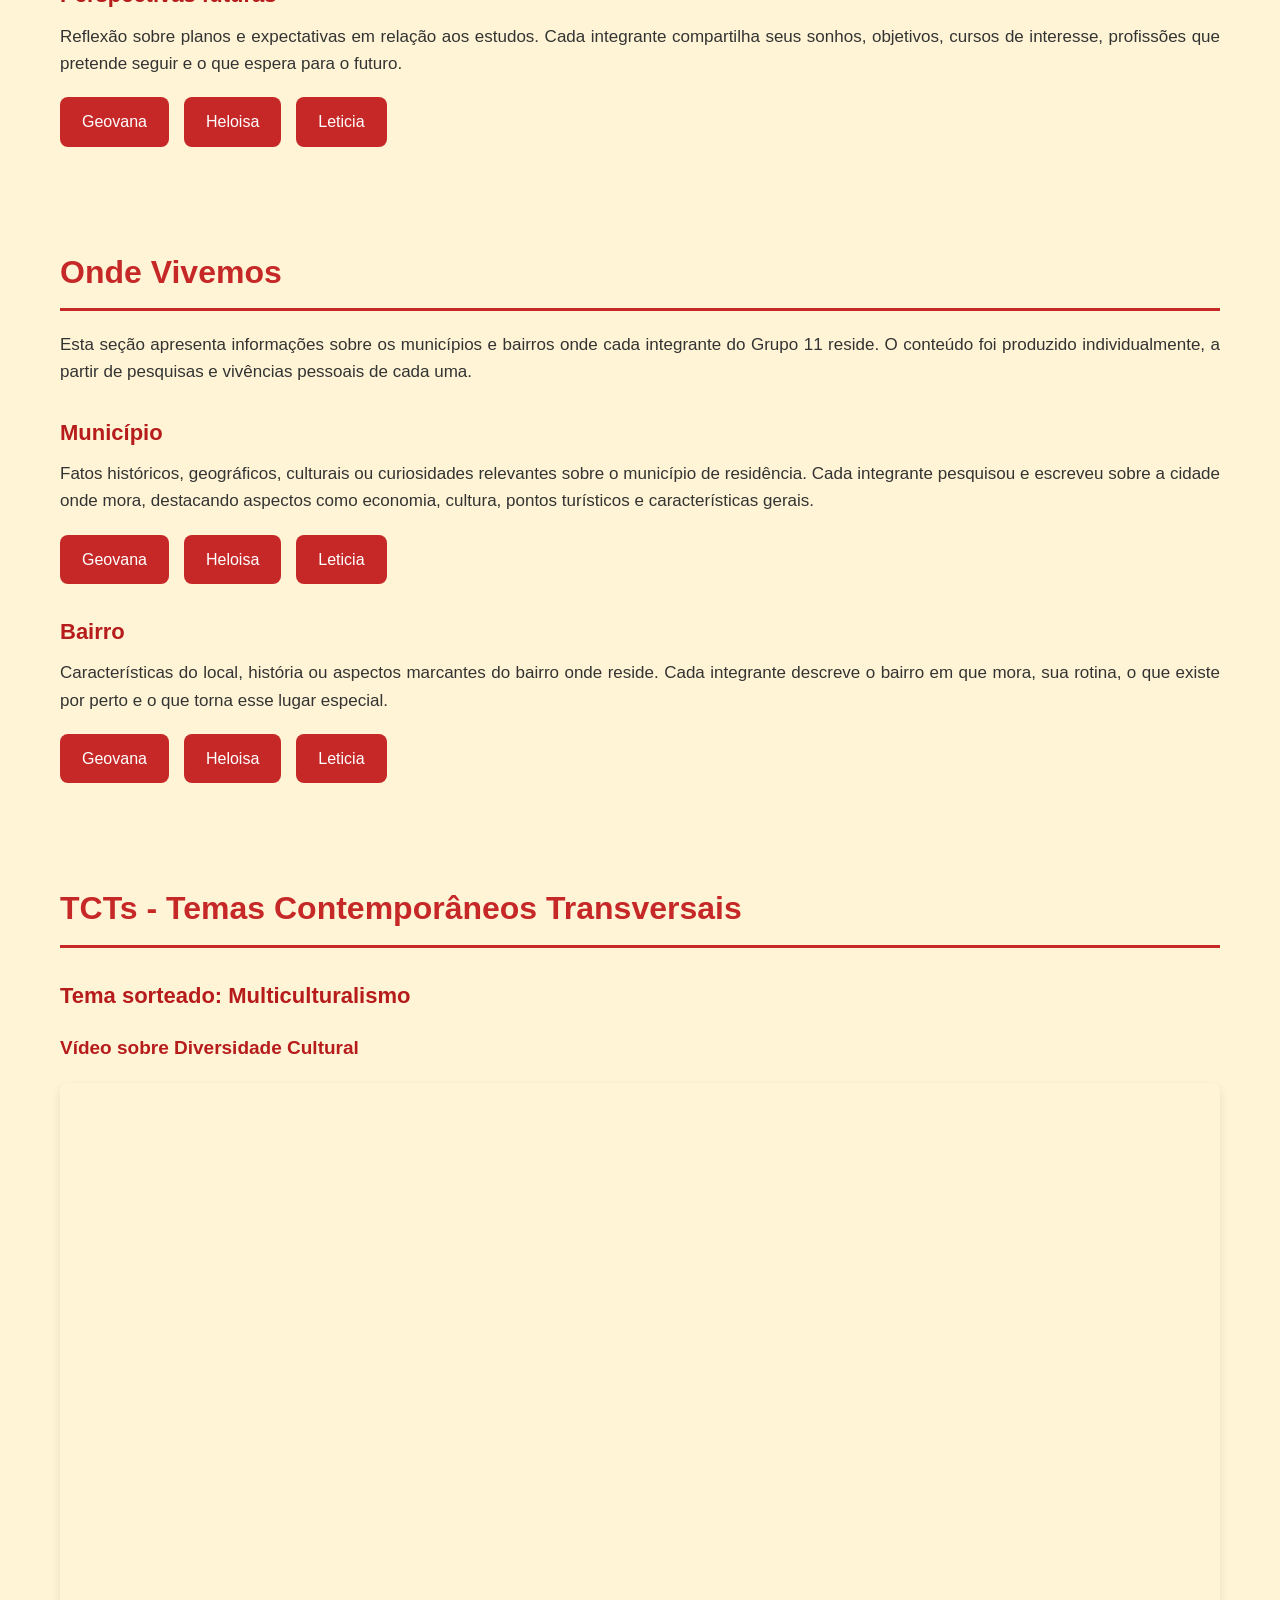
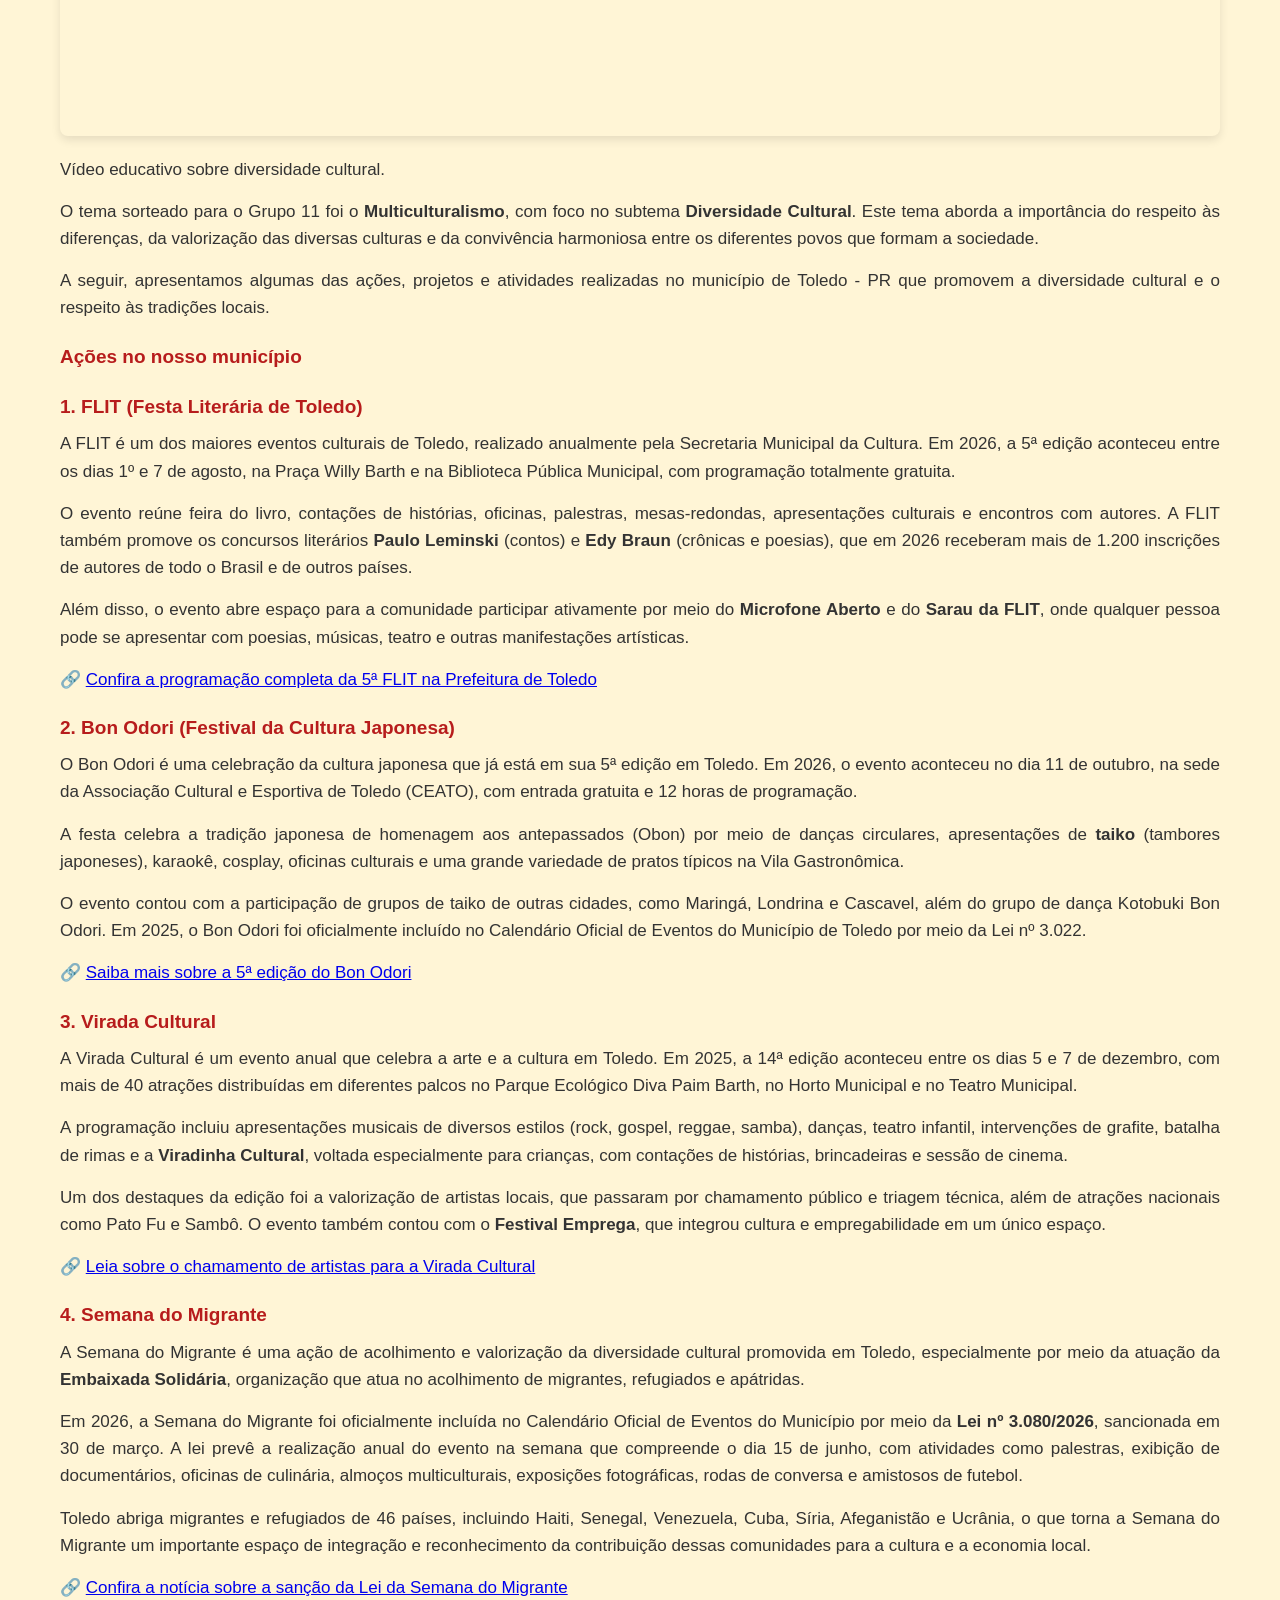
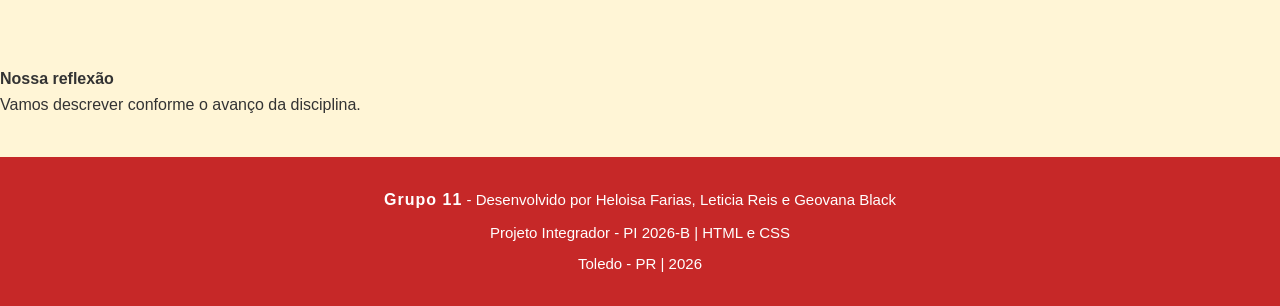
==== commit 8e5686a0: "Adiciona botão de troca de idioma no index.html - Adiciona link para a versão em inglês no menu de n" ====
--- a/index.html
+++ b/index.html
@@ -22,6 +22,10 @@
             <li><a href="#tcts">TCTs</a></li>
         </ul>
    <button onclick="toggleTema()" style="padding: 5px 10px; cursor: pointer; border-radius: 5px; border: none; font-weight: bold;">🌙 Noturno</button>
+        <div style="margin-top: 10px;">
+    <span style="color: white; font-weight: bold;">PT</span> | 
+    <a href="en/index.html" style="color: white; font-weight: bold; text-decoration: underline;">EN</a>
+        </div>
     </nav>
 </header>
 
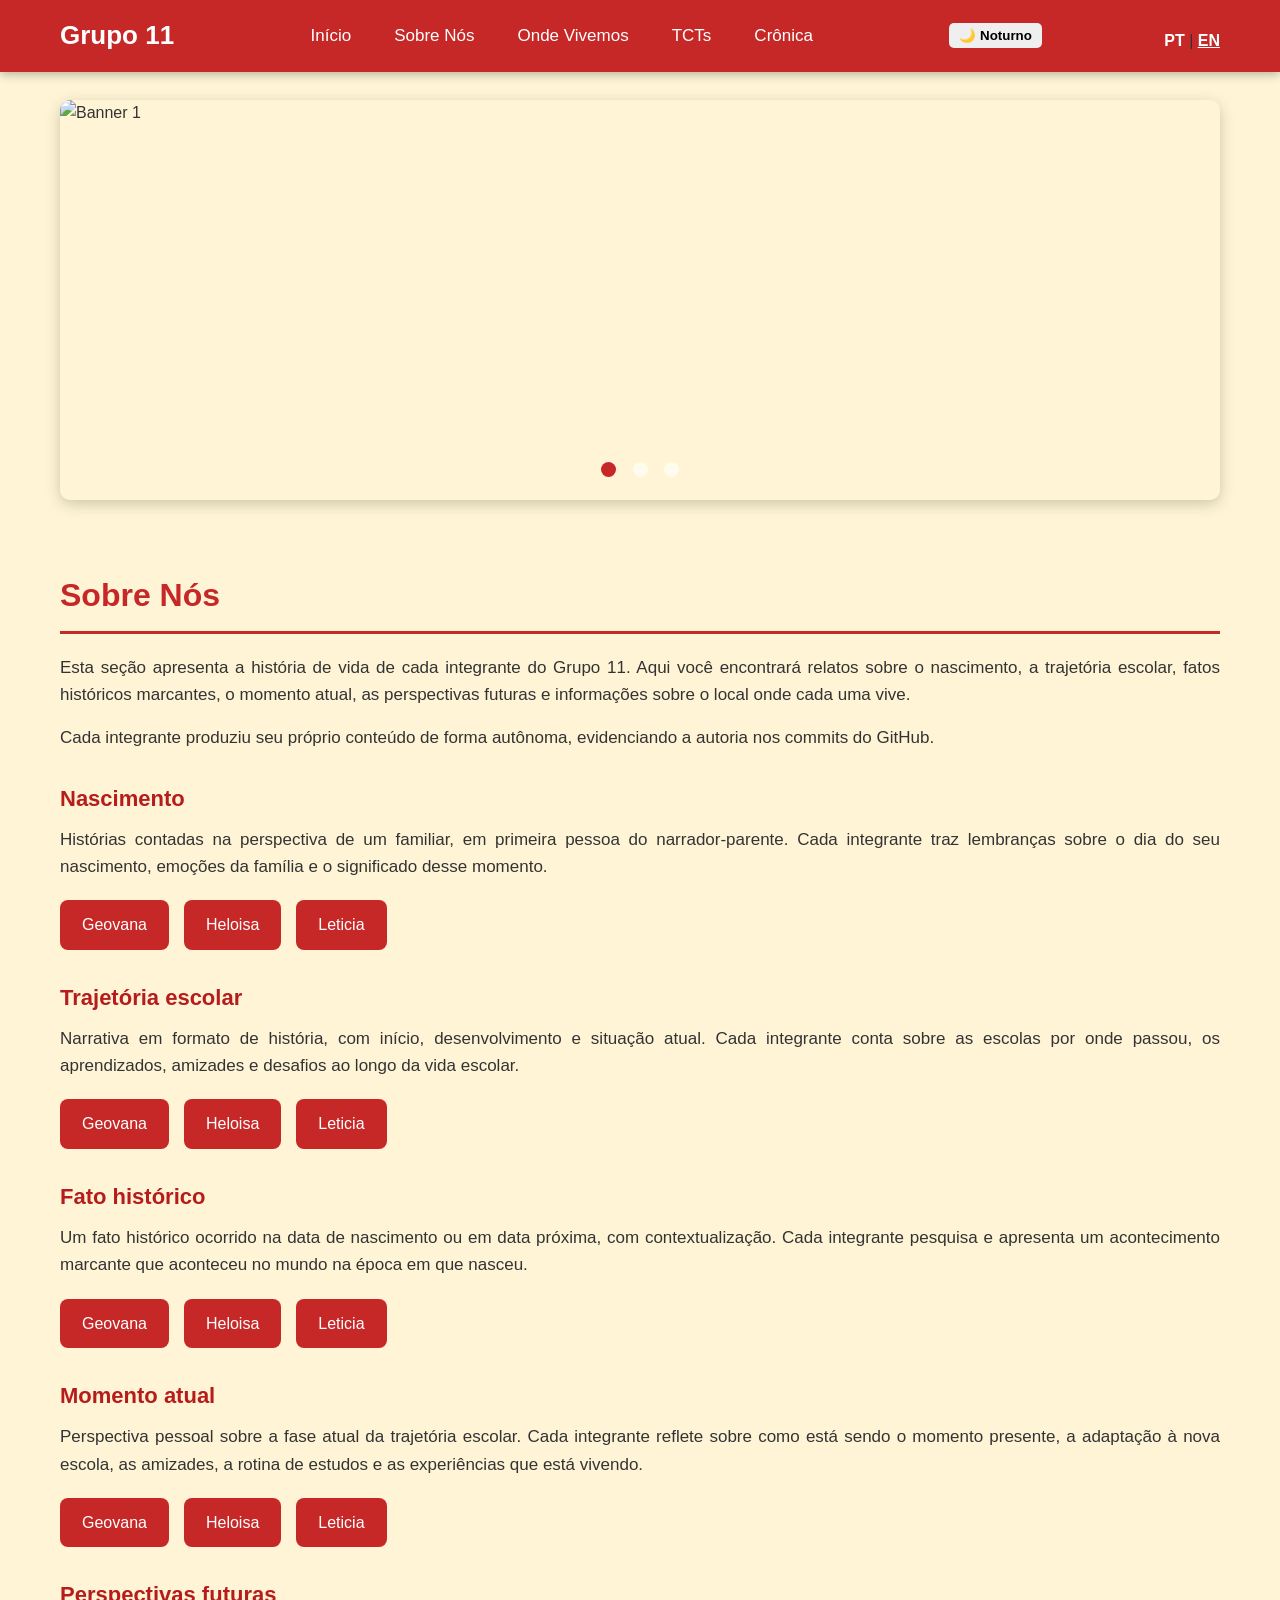
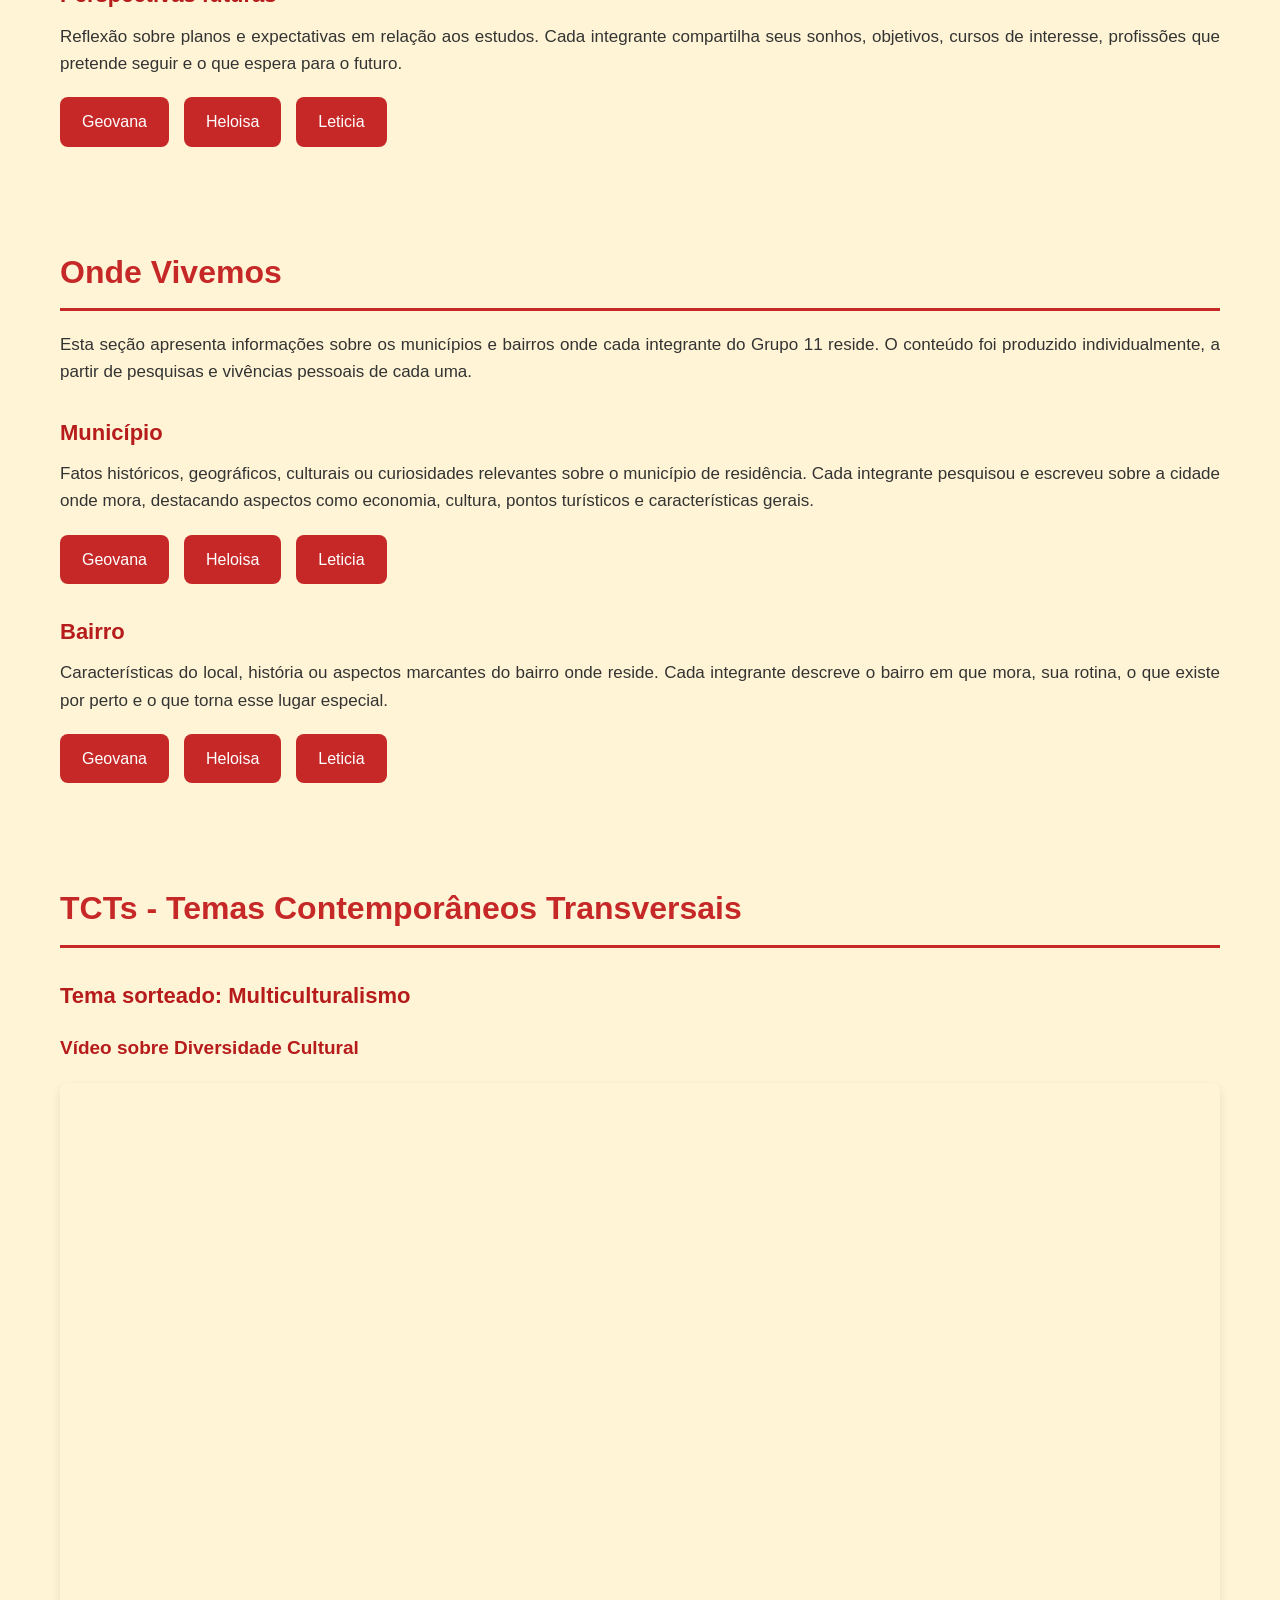
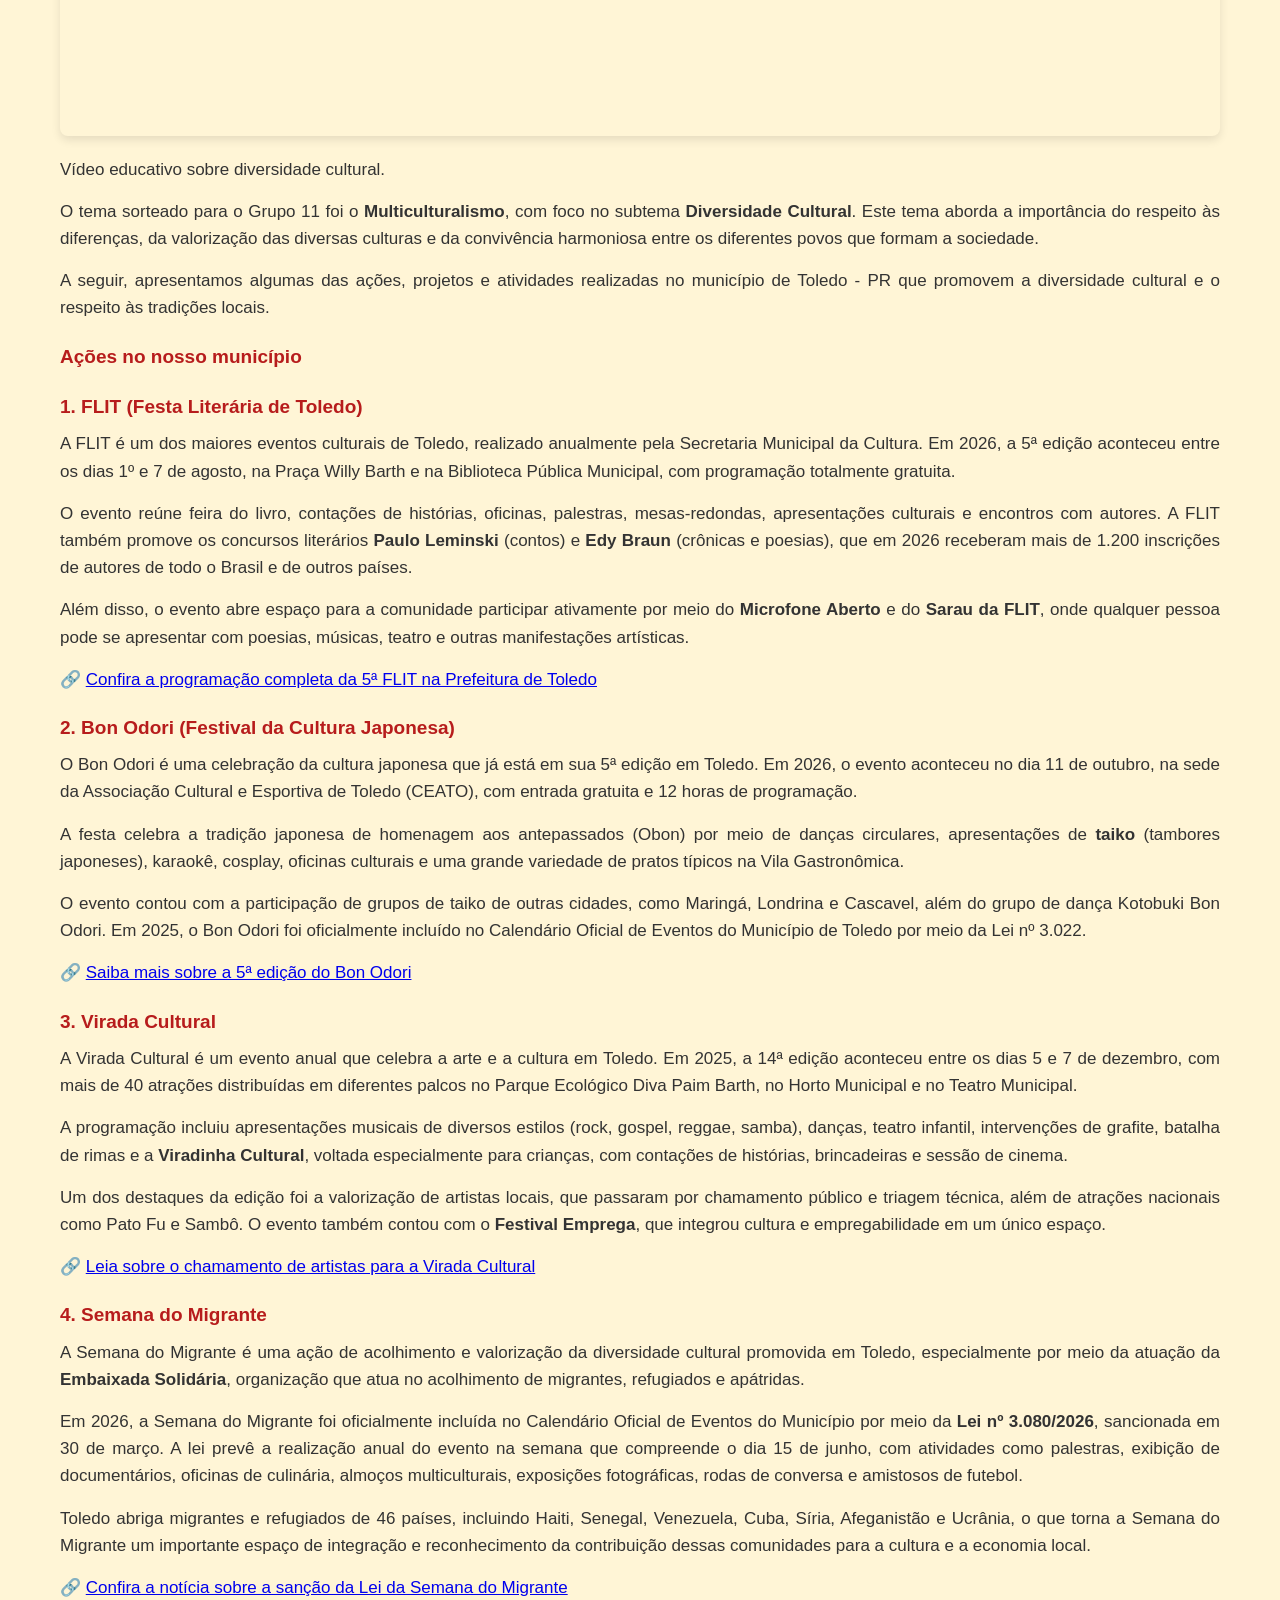
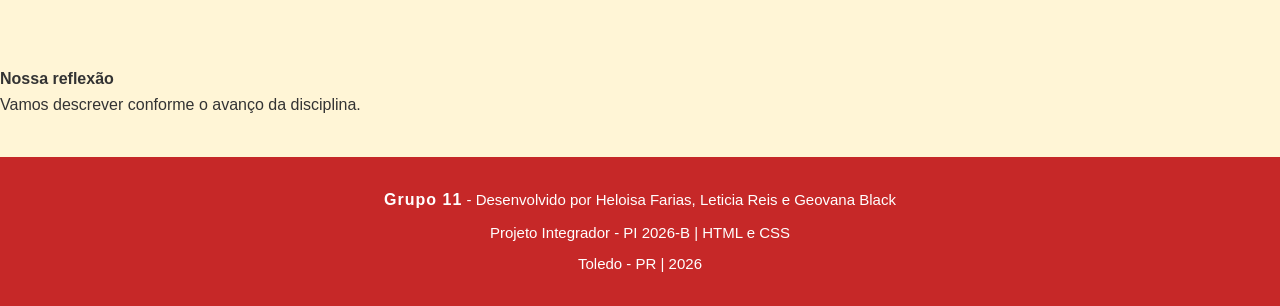
==== commit 24029422: "adicionado link para cronica em navegacao" ====
--- a/index.html
+++ b/index.html
@@ -20,6 +20,7 @@
             <li><a href="#sobre-nos">Sobre Nós</a></li>
             <li><a href="#onde-vivemos">Onde Vivemos</a></li>
             <li><a href="#tcts">TCTs</a></li>
+            <li><a href="cronica.html">Crônica</a></li>
         </ul>
    <button onclick="toggleTema()" style="padding: 5px 10px; cursor: pointer; border-radius: 5px; border: none; font-weight: bold;">🌙 Noturno</button>
         <div style="margin-top: 10px;">
